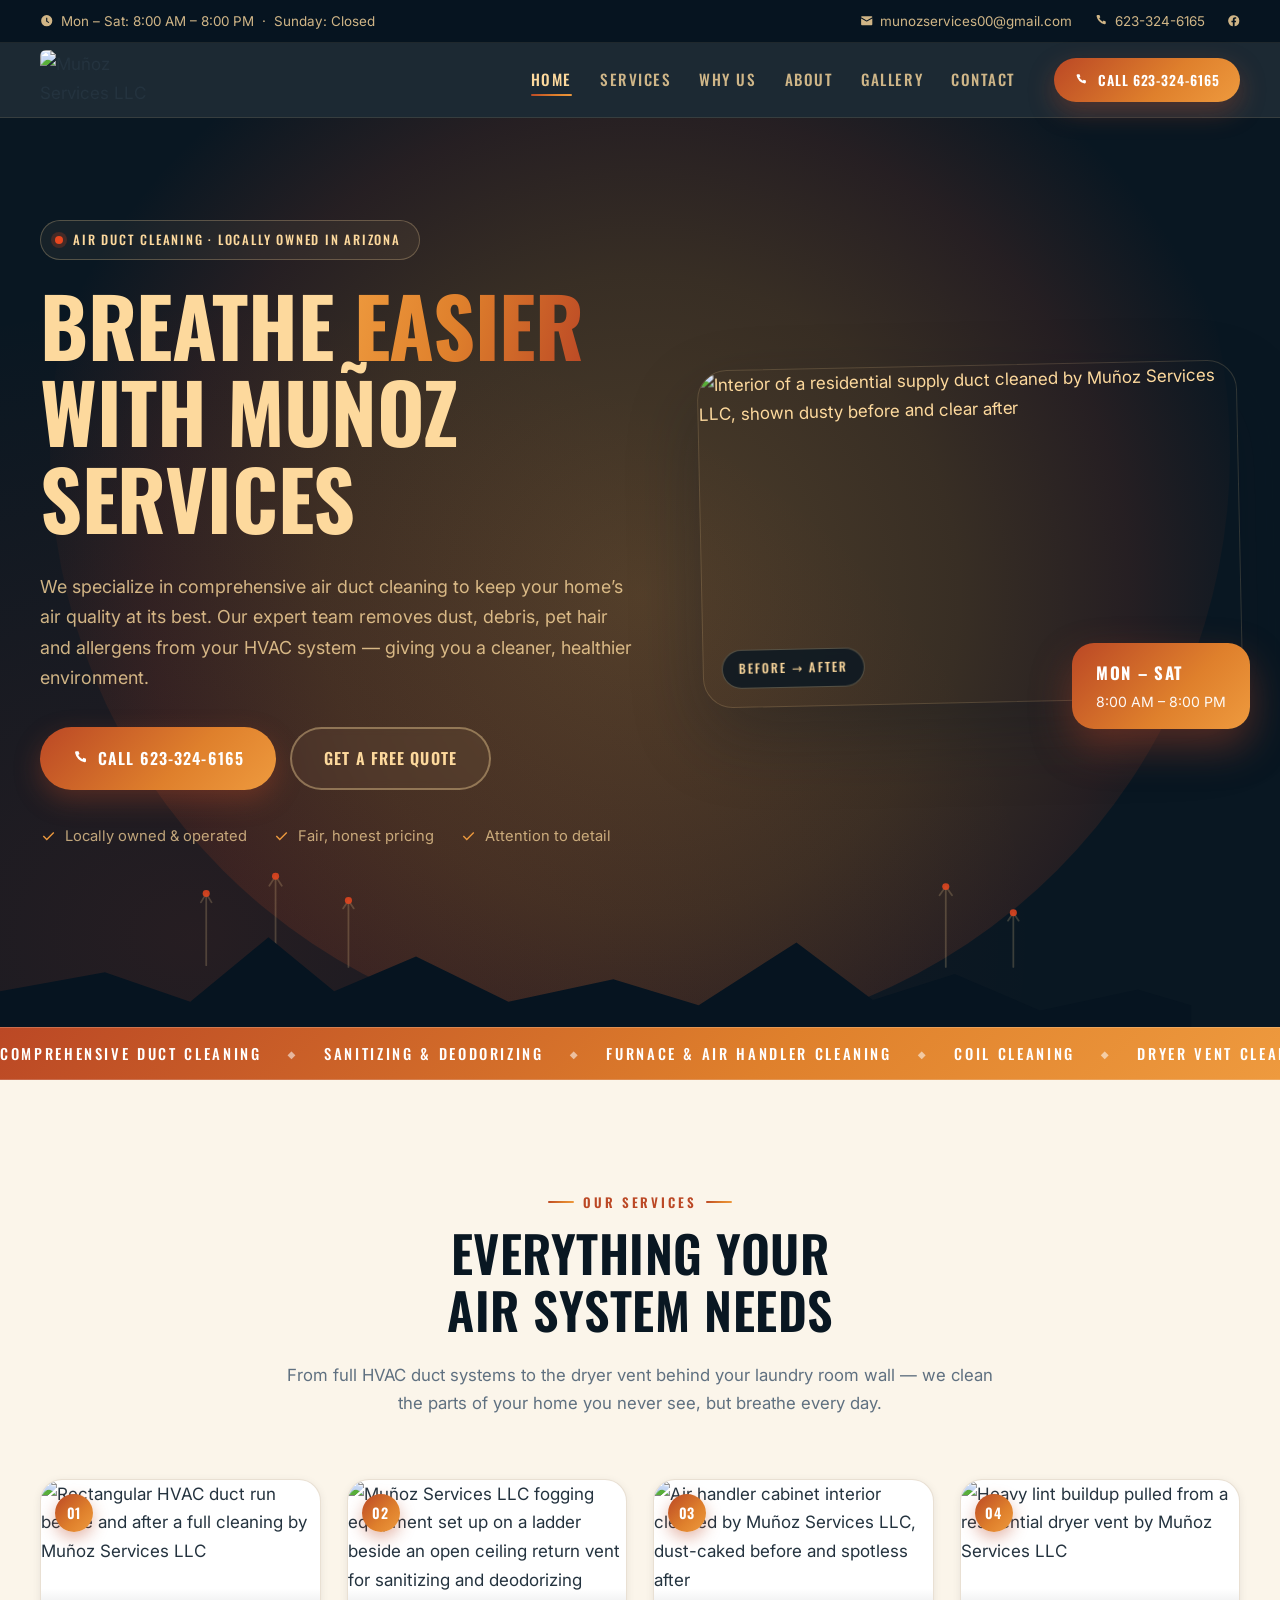
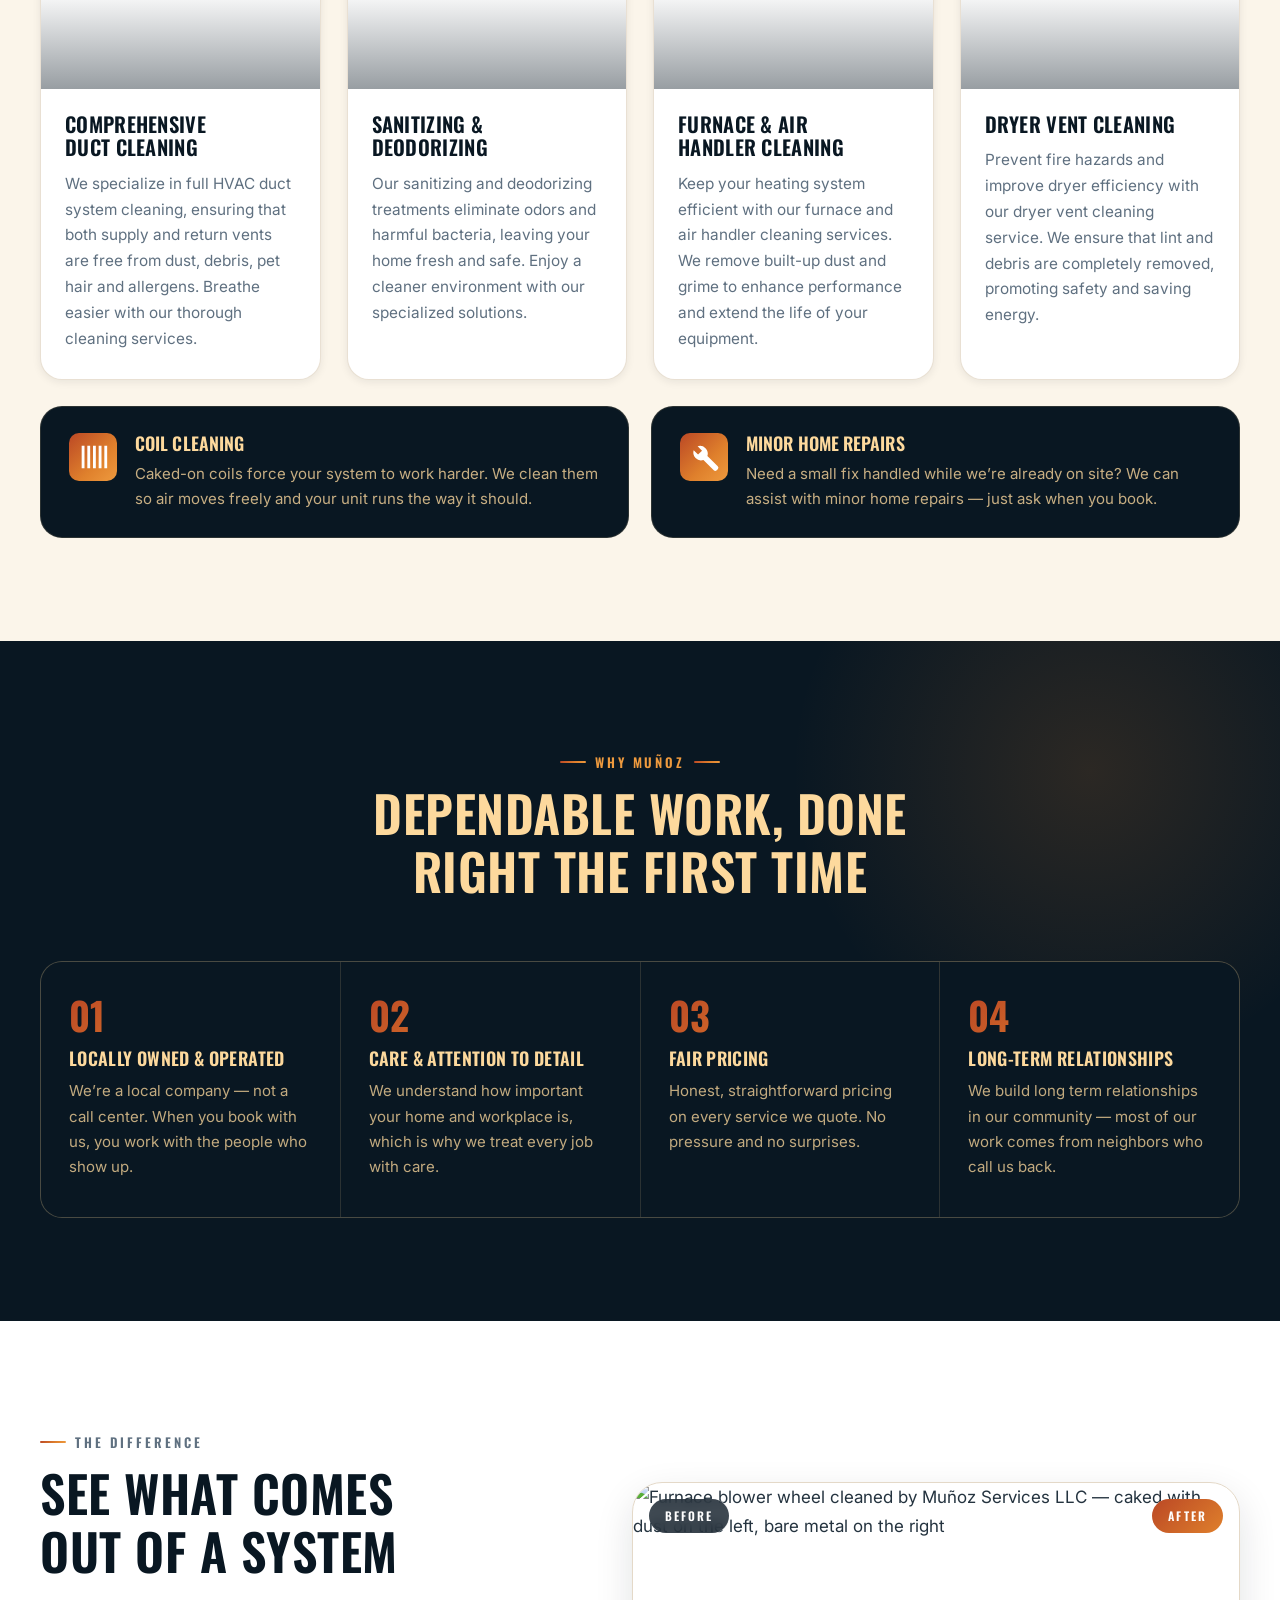
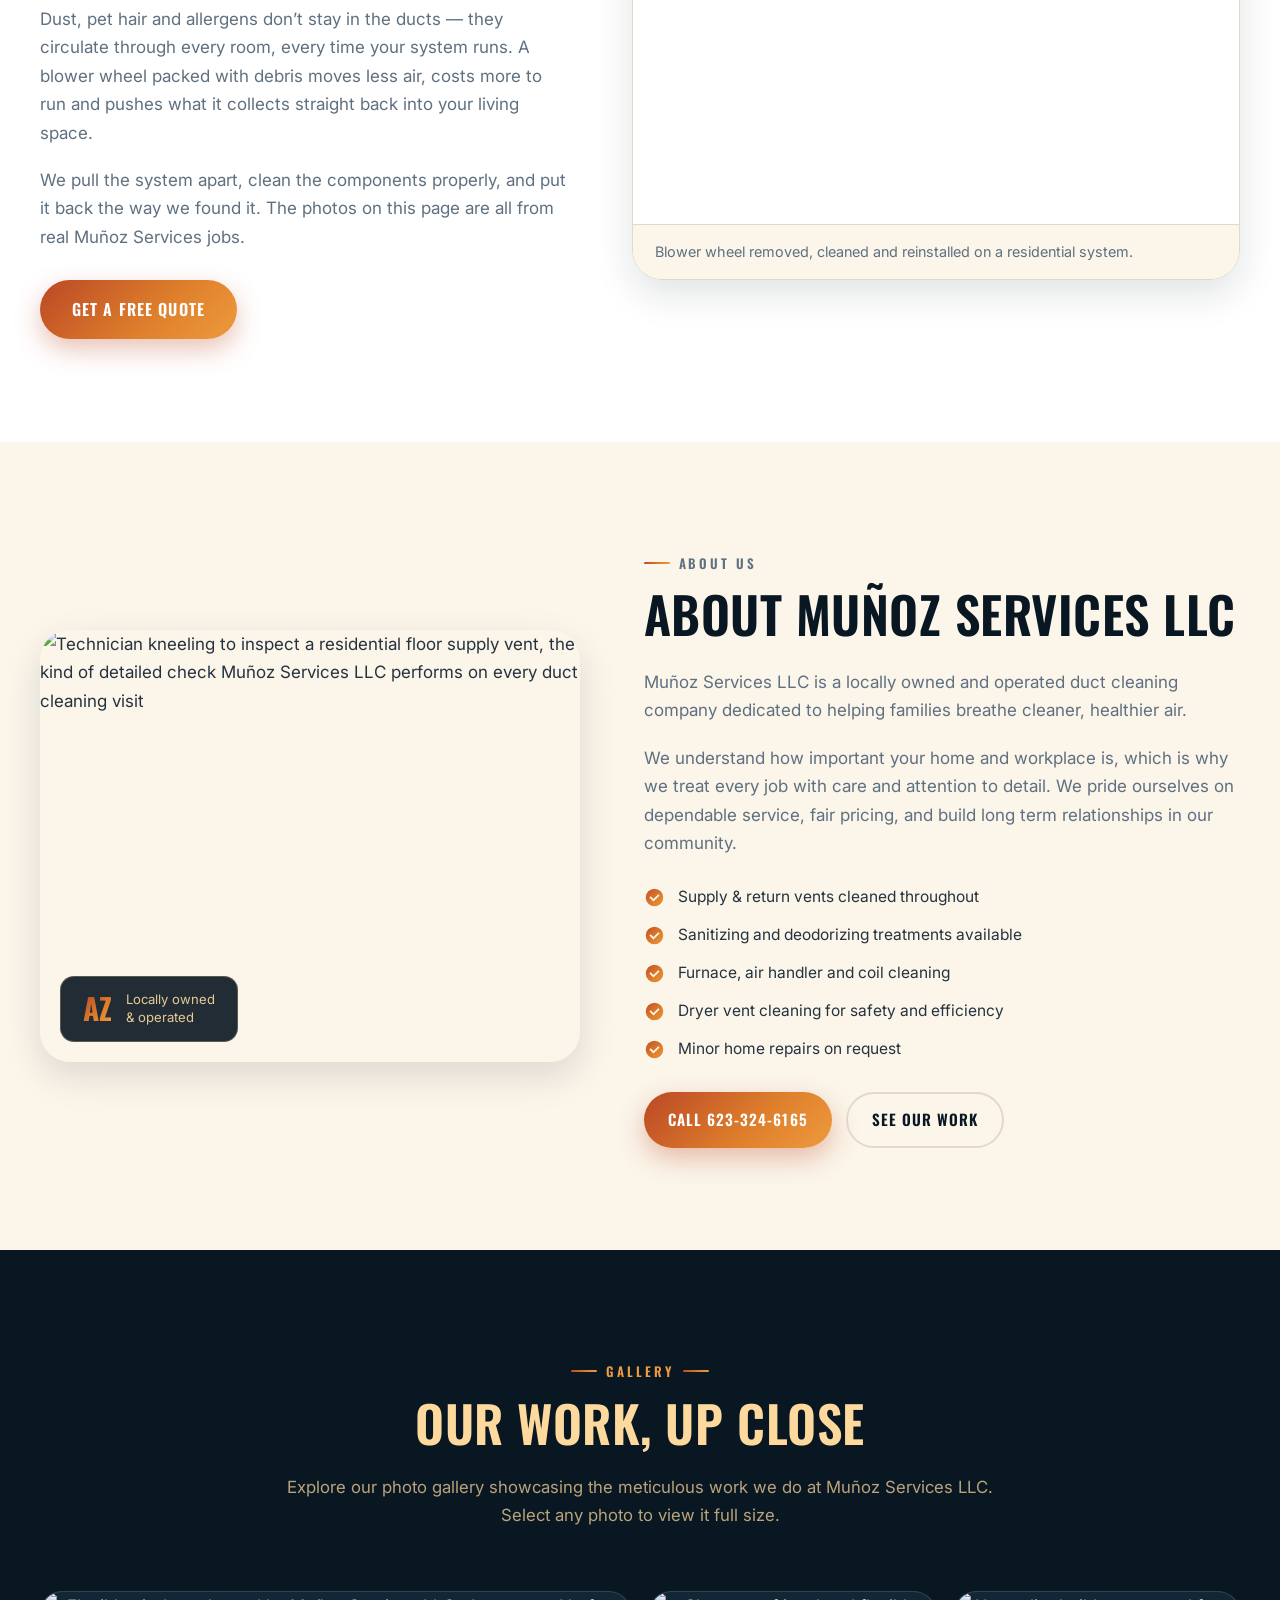
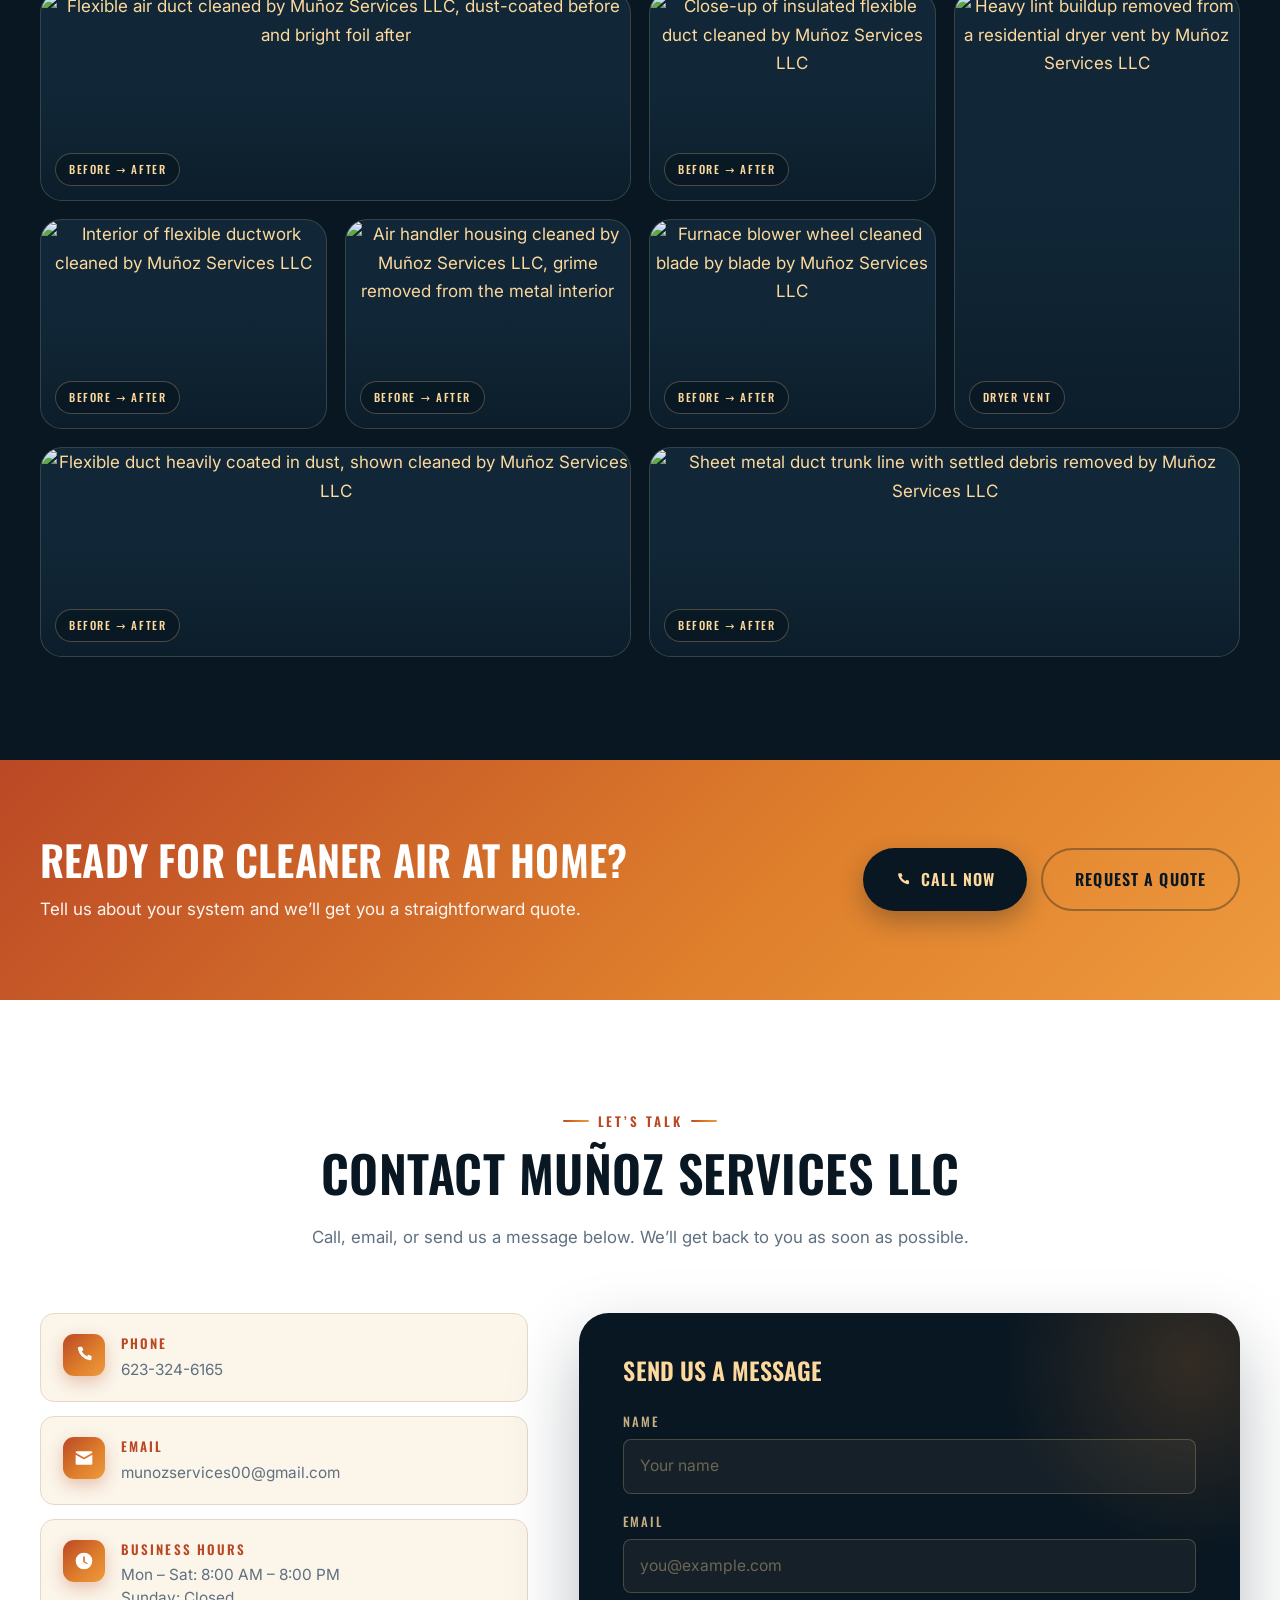
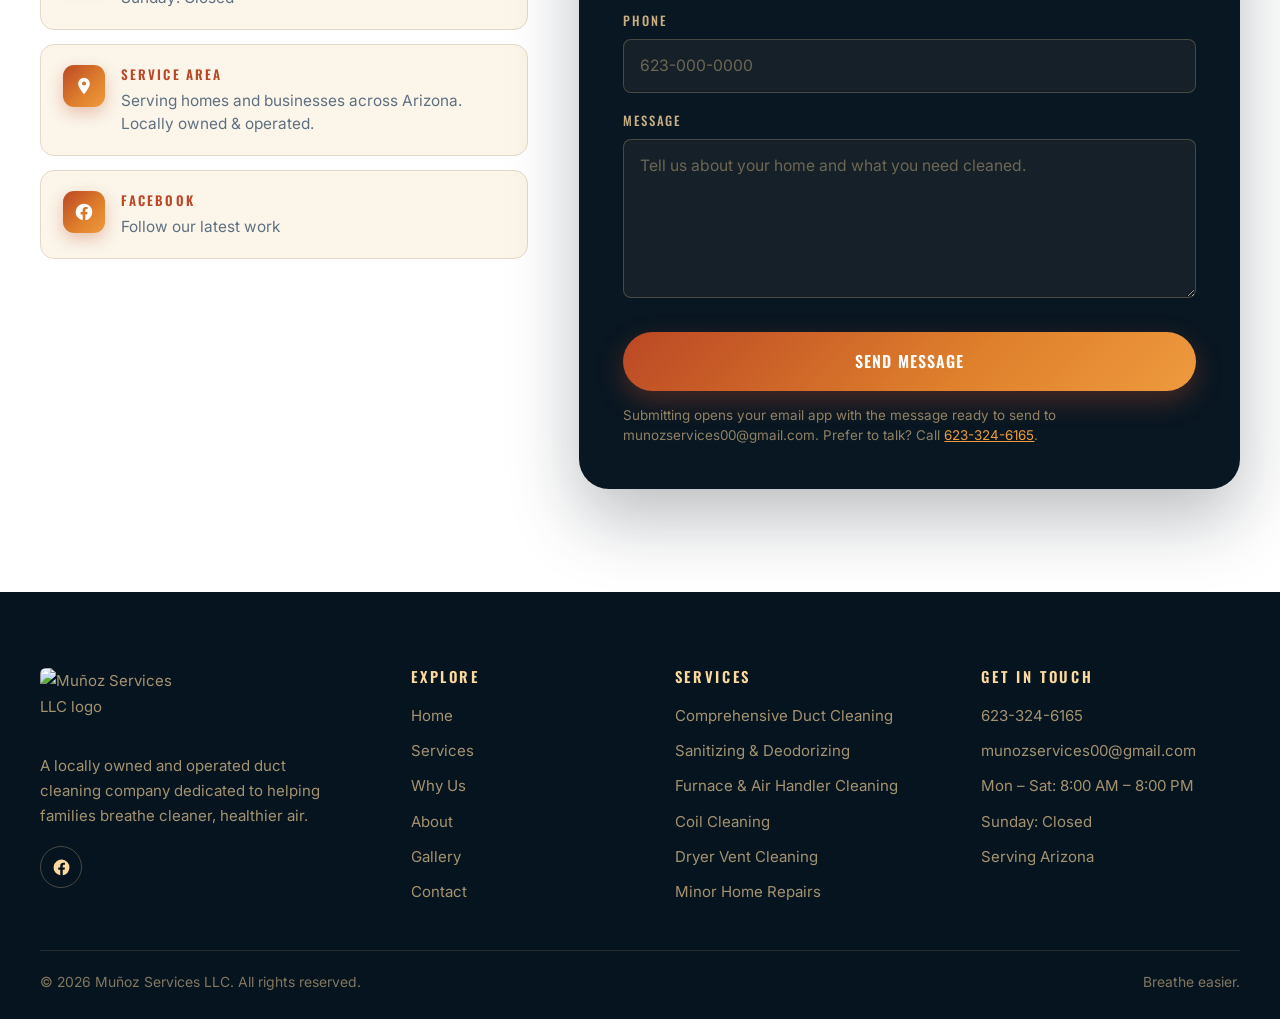
==== index.html @ 580d39e3 "feat: add LeadrVision voice widget" ====
<!DOCTYPE html>
<html lang="en">
<head>
<meta charset="utf-8">
<meta name="viewport" content="width=device-width, initial-scale=1">
<title>Muñoz Services LLC | Air Duct &amp; Dryer Vent Cleaning in Arizona</title>

<meta name="description" content="Muñoz Services LLC is a locally owned air duct cleaning company in Arizona. We remove dust, debris, pet hair and allergens from your HVAC system, plus sanitizing, furnace and air handler cleaning, coil cleaning and dryer vent cleaning. Call 623-324-6165.">
<meta name="keywords" content="air duct cleaning Arizona, dryer vent cleaning, HVAC duct cleaning, furnace cleaning, air handler cleaning, coil cleaning, sanitizing, deodorizing, Muñoz Services LLC">
<meta name="author" content="Muñoz Services LLC">
<meta name="theme-color" content="#091722">
<link rel="canonical" href="https://www.munozservicesaz.com/">

<meta property="og:type" content="website">
<meta property="og:site_name" content="Muñoz Services LLC">
<meta property="og:title" content="Muñoz Services LLC | Air Duct &amp; Dryer Vent Cleaning in Arizona">
<meta property="og:description" content="Breathe easier. Locally owned air duct cleaning, sanitizing, furnace &amp; air handler cleaning, coil cleaning and dryer vent cleaning across Arizona.">
<meta property="og:url" content="https://www.munozservicesaz.com/">
<meta property="og:image" content="https://lirp.cdn-website.com/c324059b/dms3rep/multi/opt/HrLexKaYRkiE2zx6YOT8_1000000036-1920w.png">
<meta name="twitter:card" content="summary_large_image">
<meta name="twitter:title" content="Muñoz Services LLC | Air Duct &amp; Dryer Vent Cleaning in Arizona">
<meta name="twitter:description" content="Breathe easier. Locally owned air duct cleaning across Arizona. Call 623-324-6165.">
<meta name="twitter:image" content="https://lirp.cdn-website.com/c324059b/dms3rep/multi/opt/HrLexKaYRkiE2zx6YOT8_1000000036-1920w.png">

<link rel="icon" href="favicon.svg" type="image/svg+xml">
<link rel="apple-touch-icon" href="favicon.svg">
<link rel="mask-icon" href="favicon.svg" color="#DF802C">

<link rel="preconnect" href="https://fonts.googleapis.com">
<link rel="preconnect" href="https://fonts.gstatic.com" crossorigin>
<link rel="preconnect" href="https://irp.cdn-website.com" crossorigin>
<link href="https://fonts.googleapis.com/css2?family=Oswald:wght@400;500;600;700&family=Inter:wght@400;500;600;700&display=swap" rel="stylesheet">
<link rel="stylesheet" href="styles.css">

<script type="application/ld+json">
{
  "@context": "https://schema.org",
  "@type": "HVACBusiness",
  "name": "Muñoz Services LLC",
  "description": "Locally owned and operated air duct cleaning company serving Arizona. Comprehensive HVAC duct cleaning, sanitizing and deodorizing, furnace and air handler cleaning, coil cleaning, dryer vent cleaning and minor home repairs.",
  "url": "https://www.munozservicesaz.com/",
  "telephone": "+1-623-324-6165",
  "email": "munozservices00@gmail.com",
  "logo": "https://lirp.cdn-website.com/c324059b/dms3rep/multi/opt/HrLexKaYRkiE2zx6YOT8_1000000036-1920w.png",
  "image": "https://irp.cdn-website.com/c324059b/dms3rep/multi/opt/1000000073-1920w.jpg",
  "areaServed": { "@type": "State", "name": "Arizona" },
  "address": { "@type": "PostalAddress", "addressRegion": "AZ", "addressCountry": "US" },
  "sameAs": ["https://www.facebook.com/profile.php?id=61588370222479"],
  "openingHoursSpecification": [
    {
      "@type": "OpeningHoursSpecification",
      "dayOfWeek": ["Monday","Tuesday","Wednesday","Thursday","Friday","Saturday"],
      "opens": "08:00",
      "closes": "20:00"
    }
  ],
  "hasOfferCatalog": {
    "@type": "OfferCatalog",
    "name": "Duct Cleaning Services",
    "itemListElement": [
      { "@type": "Offer", "itemOffered": { "@type": "Service", "name": "Comprehensive Duct Cleaning" } },
      { "@type": "Offer", "itemOffered": { "@type": "Service", "name": "Sanitizing & Deodorizing" } },
      { "@type": "Offer", "itemOffered": { "@type": "Service", "name": "Furnace and Air Handler Cleaning" } },
      { "@type": "Offer", "itemOffered": { "@type": "Service", "name": "Dryer Vent Cleaning" } },
      { "@type": "Offer", "itemOffered": { "@type": "Service", "name": "Coil Cleaning" } },
      { "@type": "Offer", "itemOffered": { "@type": "Service", "name": "Minor Home Repairs" } }
    ]
  }
}
</script>
</head>

<body>
<a class="skip-link" href="#main">Skip to main content</a>

<!-- ============ UTILITY BAR ============ -->
<div class="topbar">
  <div class="wrap topbar__inner">
    <p class="topbar__note">
      <svg class="ico" viewBox="0 0 24 24" aria-hidden="true"><path d="M12 2a10 10 0 1 0 0 20 10 10 0 0 0 0-20Zm1 10.6 3.5 2.1-.8 1.3L11 13.2V6.5h2Z"/></svg>
      Mon – Sat: 8:00 AM – 8:00 PM &nbsp;·&nbsp; Sunday: Closed
    </p>
    <div class="topbar__links">
      <a href="mailto:munozservices00@gmail.com">
        <svg class="ico" viewBox="0 0 24 24" aria-hidden="true"><path d="M2 5.5A1.5 1.5 0 0 1 3.5 4h17A1.5 1.5 0 0 1 22 5.5v.3l-10 5.6L2 5.8Zm0 2.6V18.5A1.5 1.5 0 0 0 3.5 20h17a1.5 1.5 0 0 0 1.5-1.5V8.1l-9.5 5.3a1 1 0 0 1-1 0Z"/></svg>
        munozservices00@gmail.com
      </a>
      <a href="tel:+16233246165">
        <svg class="ico" viewBox="0 0 24 24" aria-hidden="true"><path d="M6.6 2h3.1l1.6 4-2 1.4a13.6 13.6 0 0 0 6.3 6.3l1.4-2 4 1.6v3.1a2 2 0 0 1-2.2 2A18.6 18.6 0 0 1 4.6 4.2 2 2 0 0 1 6.6 2Z"/></svg>
        623-324-6165
      </a>
      <a href="https://www.facebook.com/profile.php?id=61588370222479" target="_blank" rel="noopener noreferrer" aria-label="Muñoz Services LLC on Facebook">
        <svg class="ico" viewBox="0 0 24 24" aria-hidden="true"><path d="M22 12a10 10 0 1 0-11.6 9.9v-7h-2.5V12h2.5V9.8c0-2.5 1.5-3.9 3.8-3.9 1.1 0 2.2.2 2.2.2v2.4h-1.2c-1.2 0-1.6.8-1.6 1.6V12h2.7l-.4 2.9h-2.3v7A10 10 0 0 0 22 12Z"/></svg>
      </a>
    </div>
  </div>
</div>

<!-- ============ HEADER ============ -->
<header class="site-header" id="home">
  <div class="wrap site-header__inner">
    <a class="brand" href="#home" aria-label="Muñoz Services LLC — home">
      <img class="brand__logo"
           src="https://lirp.cdn-website.com/c324059b/dms3rep/multi/opt/HrLexKaYRkiE2zx6YOT8_1000000036-1920w.png"
           alt="Muñoz Services LLC logo — desert mountain and radio towers at sunset"
           width="1842" height="707" fetchpriority="high" decoding="async">
    </a>

    <nav class="nav" id="nav" aria-label="Main navigation">
      <ul class="nav__list">
        <li><a class="nav__link is-active" href="#home">Home</a></li>
        <li><a class="nav__link" href="#services">Services</a></li>
        <li><a class="nav__link" href="#why">Why Us</a></li>
        <li><a class="nav__link" href="#about">About</a></li>
        <li><a class="nav__link" href="#gallery">Gallery</a></li>
        <li><a class="nav__link" href="#contact">Contact</a></li>
      </ul>
      <a class="btn btn--solid nav__cta" href="tel:+16233246165">
        <svg class="ico" viewBox="0 0 24 24" aria-hidden="true"><path d="M6.6 2h3.1l1.6 4-2 1.4a13.6 13.6 0 0 0 6.3 6.3l1.4-2 4 1.6v3.1a2 2 0 0 1-2.2 2A18.6 18.6 0 0 1 4.6 4.2 2 2 0 0 1 6.6 2Z"/></svg>
        Call 623-324-6165
      </a>
    </nav>

    <button class="burger" id="burger" type="button" aria-expanded="false" aria-controls="nav" aria-label="Open menu">
      <span></span><span></span><span></span>
    </button>
  </div>
</header>

<main id="main">

  <!-- ============ HERO ============ -->
  <section class="hero" aria-labelledby="hero-title">
    <div class="hero__sun" aria-hidden="true"></div>
    <svg class="hero__ridge" viewBox="0 0 1440 220" preserveAspectRatio="none" aria-hidden="true" focusable="false">
      <g class="ridge-towers">
        <path d="M232 148V66M232 66l-6 10M232 66l6 10M310 150V46M310 46l-7 11M310 46l7 11M392 150V74M392 74l-6 9M392 74l6 9M1064 150V58M1064 58l-7 10M1064 58l7 10M1140 150V88M1140 88l-6 9M1140 88l6 9"/>
      </g>
      <circle class="ridge-light" cx="232" cy="66" r="4"/>
      <circle class="ridge-light" cx="310" cy="46" r="4"/>
      <circle class="ridge-light" cx="392" cy="74" r="4"/>
      <circle class="ridge-light" cx="1064" cy="58" r="4"/>
      <circle class="ridge-light" cx="1140" cy="88" r="4"/>
      <path class="ridge-mass" d="M0 220V178l118-22 96 34 88-74 74 62 92-40 104 52 118-26 96 30 110-72 86 66 92-30 96 42 110-24 60 18v26Z"/>
    </svg>

    <div class="wrap hero__inner">
      <div class="hero__copy">
        <p class="eyebrow reveal">
          <span class="eyebrow__dot" aria-hidden="true"></span>
          Air Duct Cleaning · Locally Owned in Arizona
        </p>

        <h1 class="hero__title reveal" id="hero-title">
          Breathe <em>Easier</em><br>
          with Muñoz Services
        </h1>

        <p class="hero__lede reveal">
          We specialize in comprehensive air duct cleaning to keep your home’s air quality at its
          best. Our expert team removes dust, debris, pet hair and allergens from your HVAC system —
          giving you a cleaner, healthier environment.
        </p>

        <div class="hero__actions reveal">
          <a class="btn btn--solid btn--lg" href="tel:+16233246165">
            <svg class="ico" viewBox="0 0 24 24" aria-hidden="true"><path d="M6.6 2h3.1l1.6 4-2 1.4a13.6 13.6 0 0 0 6.3 6.3l1.4-2 4 1.6v3.1a2 2 0 0 1-2.2 2A18.6 18.6 0 0 1 4.6 4.2 2 2 0 0 1 6.6 2Z"/></svg>
            Call 623-324-6165
          </a>
          <a class="btn btn--ghost btn--lg" href="#contact">Get a Free Quote</a>
        </div>

        <ul class="hero__trust reveal">
          <li><svg class="ico" viewBox="0 0 24 24" aria-hidden="true"><path d="M9.6 16.2 5.4 12l-1.4 1.4 5.6 5.6L20.2 8.4 18.8 7Z"/></svg>Locally owned &amp; operated</li>
          <li><svg class="ico" viewBox="0 0 24 24" aria-hidden="true"><path d="M9.6 16.2 5.4 12l-1.4 1.4 5.6 5.6L20.2 8.4 18.8 7Z"/></svg>Fair, honest pricing</li>
          <li><svg class="ico" viewBox="0 0 24 24" aria-hidden="true"><path d="M9.6 16.2 5.4 12l-1.4 1.4 5.6 5.6L20.2 8.4 18.8 7Z"/></svg>Attention to detail</li>
        </ul>
      </div>

      <div class="hero__media reveal">
        <figure class="shot">
          <img src="https://irp.cdn-website.com/c324059b/dms3rep/multi/opt/1000000085-1920w.jpg"
               alt="Interior of a residential supply duct cleaned by Muñoz Services LLC, shown dusty before and clear after"
               width="1920" height="1080" fetchpriority="high" decoding="async">
          <figcaption class="shot__tag">Before <span aria-hidden="true">→</span> After</figcaption>
        </figure>
        <div class="hero__chip">
          <strong>Mon – Sat</strong>
          <span>8:00 AM – 8:00 PM</span>
        </div>
      </div>
    </div>
  </section>

  <!-- ============ TICKER ============ -->
  <div class="ticker" aria-hidden="true">
    <div class="ticker__track" id="ticker">
      <span>Comprehensive Duct Cleaning</span><span class="ticker__sep">◆</span>
      <span>Sanitizing &amp; Deodorizing</span><span class="ticker__sep">◆</span>
      <span>Furnace &amp; Air Handler Cleaning</span><span class="ticker__sep">◆</span>
      <span>Coil Cleaning</span><span class="ticker__sep">◆</span>
      <span>Dryer Vent Cleaning</span><span class="ticker__sep">◆</span>
      <span>Minor Home Repairs</span><span class="ticker__sep">◆</span>
    </div>
  </div>

  <!-- ============ SERVICES ============ -->
  <section class="section services" id="services" aria-labelledby="services-title">
    <div class="wrap">
      <header class="section__head reveal">
        <p class="kicker">Our Services</p>
        <h2 class="section__title" id="services-title">Everything your air system needs</h2>
        <p class="section__lede">
          From full HVAC duct systems to the dryer vent behind your laundry room wall — we clean
          the parts of your home you never see, but breathe every day.
        </p>
      </header>

      <div class="cards">
        <article class="card reveal">
          <div class="card__media">
            <img src="https://irp.cdn-website.com/c324059b/dms3rep/multi/opt/1000000079-1920w.jpg"
                 alt="Rectangular HVAC duct run before and after a full cleaning by Muñoz Services LLC"
                 loading="lazy" decoding="async" width="1920" height="1080">
            <span class="card__badge">01</span>
          </div>
          <div class="card__body">
            <h3>Comprehensive Duct Cleaning</h3>
            <p>
              We specialize in full HVAC duct system cleaning, ensuring that both supply and return
              vents are free from dust, debris, pet hair and allergens. Breathe easier with our
              thorough cleaning services.
            </p>
          </div>
        </article>

        <article class="card reveal">
          <div class="card__media">
            <img src="https://irp.cdn-website.com/c324059b/dms3rep/multi/opt/1000000086-1920w.jpg"
                 alt="Muñoz Services LLC fogging equipment set up on a ladder beside an open ceiling return vent for sanitizing and deodorizing"
                 loading="lazy" decoding="async" width="1920" height="1960">
            <span class="card__badge">02</span>
          </div>
          <div class="card__body">
            <h3>Sanitizing &amp; Deodorizing</h3>
            <p>
              Our sanitizing and deodorizing treatments eliminate odors and harmful bacteria,
              leaving your home fresh and safe. Enjoy a cleaner environment with our specialized
              solutions.
            </p>
          </div>
        </article>

        <article class="card reveal">
          <div class="card__media">
            <img src="https://irp.cdn-website.com/c324059b/dms3rep/multi/opt/1000000040-1920w.png"
                 alt="Air handler cabinet interior cleaned by Muñoz Services LLC, dust-caked before and spotless after"
                 loading="lazy" decoding="async" width="1512" height="1512">
            <span class="card__badge">03</span>
          </div>
          <div class="card__body">
            <h3>Furnace &amp; Air Handler Cleaning</h3>
            <p>
              Keep your heating system efficient with our furnace and air handler cleaning services.
              We remove built-up dust and grime to enhance performance and extend the life of your
              equipment.
            </p>
          </div>
        </article>

        <article class="card reveal">
          <div class="card__media">
            <img src="https://irp.cdn-website.com/c324059b/dms3rep/multi/opt/1000000039-1920w.jpg"
                 alt="Heavy lint buildup pulled from a residential dryer vent by Muñoz Services LLC"
                 loading="lazy" decoding="async" width="1200" height="1600">
            <span class="card__badge">04</span>
          </div>
          <div class="card__body">
            <h3>Dryer Vent Cleaning</h3>
            <p>
              Prevent fire hazards and improve dryer efficiency with our dryer vent cleaning service.
              We ensure that lint and debris are completely removed, promoting safety and saving
              energy.
            </p>
          </div>
        </article>
      </div>

      <div class="extras">
        <article class="extra reveal">
          <svg class="extra__ico" viewBox="0 0 24 24" aria-hidden="true"><path d="M4 4h2v16H4zm4 0h2v16H8zm4 0h2v16h-2zm4 0h2v16h-2zm4 0h2v16h-2z"/></svg>
          <div>
            <h3>Coil Cleaning</h3>
            <p>Caked-on coils force your system to work harder. We clean them so air moves freely and your unit runs the way it should.</p>
          </div>
        </article>
        <article class="extra reveal">
          <svg class="extra__ico" viewBox="0 0 24 24" aria-hidden="true"><path d="m21.7 18.6-7.3-7.3a5.5 5.5 0 0 0-6.9-6.9l3.1 3.1-2.8 2.8-3.1-3.1a5.5 5.5 0 0 0 6.9 6.9l7.3 7.3a1.5 1.5 0 0 0 2.1 0l.7-.7a1.5 1.5 0 0 0 0-2.1Z"/></svg>
          <div>
            <h3>Minor Home Repairs</h3>
            <p>Need a small fix handled while we’re already on site? We can assist with minor home repairs — just ask when you book.</p>
          </div>
        </article>
      </div>
    </div>
  </section>

  <!-- ============ WHY US ============ -->
  <section class="section why" id="why" aria-labelledby="why-title">
    <div class="wrap">
      <header class="section__head section__head--light reveal">
        <p class="kicker kicker--light">Why Muñoz</p>
        <h2 class="section__title" id="why-title">Dependable work, done right the first time</h2>
      </header>

      <div class="why__grid">
        <article class="why__item reveal">
          <span class="why__num">01</span>
          <h3>Locally Owned &amp; Operated</h3>
          <p>We’re a local company — not a call center. When you book with us, you work with the people who show up.</p>
        </article>
        <article class="why__item reveal">
          <span class="why__num">02</span>
          <h3>Care &amp; Attention to Detail</h3>
          <p>We understand how important your home and workplace is, which is why we treat every job with care.</p>
        </article>
        <article class="why__item reveal">
          <span class="why__num">03</span>
          <h3>Fair Pricing</h3>
          <p>Honest, straightforward pricing on every service we quote. No pressure and no surprises.</p>
        </article>
        <article class="why__item reveal">
          <span class="why__num">04</span>
          <h3>Long-Term Relationships</h3>
          <p>We build long term relationships in our community — most of our work comes from neighbors who call us back.</p>
        </article>
      </div>
    </div>
  </section>

  <!-- ============ RESULTS / BEFORE-AFTER ============ -->
  <section class="section showcase" id="results" aria-labelledby="results-title">
    <div class="wrap showcase__inner">
      <div class="showcase__copy reveal">
        <p class="kicker">The Difference</p>
        <h2 class="section__title" id="results-title">See what comes out of a system</h2>
        <p>
          Dust, pet hair and allergens don’t stay in the ducts — they circulate through every room,
          every time your system runs. A blower wheel packed with debris moves less air, costs more
          to run and pushes what it collects straight back into your living space.
        </p>
        <p>
          We pull the system apart, clean the components properly, and put it back the way we found
          it. The photos on this page are all from real Muñoz Services jobs.
        </p>
        <a class="btn btn--solid btn--lg" href="#contact">Get a Free Quote</a>
      </div>

      <figure class="showcase__media reveal">
        <img src="https://irp.cdn-website.com/c324059b/dms3rep/multi/opt/1000000073-1920w.jpg"
             alt="Furnace blower wheel cleaned by Muñoz Services LLC — caked with dust on the left, bare metal on the right"
             loading="lazy" decoding="async" width="1920" height="1080">
        <span class="ba ba--before">Before</span>
        <span class="ba ba--after">After</span>
        <figcaption>Blower wheel removed, cleaned and reinstalled on a residential system.</figcaption>
      </figure>
    </div>
  </section>

  <!-- ============ ABOUT ============ -->
  <section class="section about" id="about" aria-labelledby="about-title">
    <div class="wrap about__inner">
      <figure class="about__media reveal">
        <img src="https://images.pexels.com/photos/8293646/pexels-photo-8293646.jpeg?auto=compress&amp;cs=tinysrgb&amp;dpr=2&amp;h=650&amp;w=940"
             alt="Technician kneeling to inspect a residential floor supply vent, the kind of detailed check Muñoz Services LLC performs on every duct cleaning visit"
             loading="lazy" decoding="async" width="940" height="627">
        <div class="about__badge">
          <strong>AZ</strong>
          <span>Locally owned<br>&amp; operated</span>
        </div>
      </figure>

      <div class="about__copy reveal">
        <p class="kicker">About Us</p>
        <h2 class="section__title" id="about-title">About Muñoz Services LLC</h2>
        <p>
          Muñoz Services LLC is a locally owned and operated duct cleaning company dedicated to
          helping families breathe cleaner, healthier air.
        </p>
        <p>
          We understand how important your home and workplace is, which is why we treat every job
          with care and attention to detail. We pride ourselves on dependable service, fair pricing,
          and build long term relationships in our community.
        </p>

        <ul class="ticks">
          <li>Supply &amp; return vents cleaned throughout</li>
          <li>Sanitizing and deodorizing treatments available</li>
          <li>Furnace, air handler and coil cleaning</li>
          <li>Dryer vent cleaning for safety and efficiency</li>
          <li>Minor home repairs on request</li>
        </ul>

        <div class="about__actions">
          <a class="btn btn--solid" href="tel:+16233246165">Call 623-324-6165</a>
          <a class="btn btn--line" href="#gallery">See Our Work</a>
        </div>
      </div>
    </div>
  </section>

  <!-- ============ GALLERY ============ -->
  <section class="section gallery" id="gallery" aria-labelledby="gallery-title">
    <div class="wrap">
      <header class="section__head section__head--light reveal">
        <p class="kicker kicker--light">Gallery</p>
        <h2 class="section__title" id="gallery-title">Our work, up close</h2>
        <p class="section__lede">
          Explore our photo gallery showcasing the meticulous work we do at Muñoz Services LLC.
          Select any photo to view it full size.
        </p>
      </header>

      <ul class="grid" id="grid">
        <li class="grid__item grid__item--wide reveal">
          <button class="tile" type="button"
                  data-src="https://irp.cdn-website.com/c324059b/dms3rep/multi/opt/1000000076-1920w.jpg"
                  data-caption="Flexible duct run cleaned on a residential HVAC system — before and after.">
            <img src="https://irp.cdn-website.com/c324059b/dms3rep/multi/opt/1000000076-1920w.jpg"
                 alt="Flexible air duct cleaned by Muñoz Services LLC, dust-coated before and bright foil after"
                 loading="lazy" decoding="async">
            <span class="tile__tag">Before → After</span>
          </button>
        </li>
        <li class="grid__item reveal">
          <button class="tile" type="button"
                  data-src="https://irp.cdn-website.com/c324059b/dms3rep/multi/opt/1000000081-1920w.jpg"
                  data-caption="Close-up of insulated flex duct cleared of accumulated dust and debris.">
            <img src="https://irp.cdn-website.com/c324059b/dms3rep/multi/opt/1000000081-1920w.jpg"
                 alt="Close-up of insulated flexible duct cleaned by Muñoz Services LLC"
                 loading="lazy" decoding="async">
            <span class="tile__tag">Before → After</span>
          </button>
        </li>
        <li class="grid__item grid__item--tall reveal">
          <button class="tile" type="button"
                  data-src="https://irp.cdn-website.com/c324059b/dms3rep/multi/opt/1000000039-1920w.jpg"
                  data-caption="Lint and debris pulled from a residential dryer vent — a common fire hazard.">
            <img src="https://irp.cdn-website.com/c324059b/dms3rep/multi/opt/1000000039-1920w.jpg"
                 alt="Heavy lint buildup removed from a residential dryer vent by Muñoz Services LLC"
                 loading="lazy" decoding="async">
            <span class="tile__tag">Dryer Vent</span>
          </button>
        </li>
        <li class="grid__item reveal">
          <button class="tile" type="button"
                  data-src="https://irp.cdn-website.com/c324059b/dms3rep/multi/opt/1000000078-1920w.jpg"
                  data-caption="Flex duct interior restored to a clean, free-flowing surface.">
            <img src="https://irp.cdn-website.com/c324059b/dms3rep/multi/opt/1000000078-1920w.jpg"
                 alt="Interior of flexible ductwork cleaned by Muñoz Services LLC"
                 loading="lazy" decoding="async">
            <span class="tile__tag">Before → After</span>
          </button>
        </li>
        <li class="grid__item reveal">
          <button class="tile" type="button"
                  data-src="https://irp.cdn-website.com/c324059b/dms3rep/multi/opt/1000000083-1920w.jpg"
                  data-caption="Air handler housing scrubbed clean inside and out.">
            <img src="https://irp.cdn-website.com/c324059b/dms3rep/multi/opt/1000000083-1920w.jpg"
                 alt="Air handler housing cleaned by Muñoz Services LLC, grime removed from the metal interior"
                 loading="lazy" decoding="async">
            <span class="tile__tag">Before → After</span>
          </button>
        </li>
        <li class="grid__item grid__item--wide reveal">
          <button class="tile" type="button"
                  data-src="https://irp.cdn-website.com/c324059b/dms3rep/multi/opt/1000000077-1920w.jpg"
                  data-caption="Heavy dust layer removed from the interior wall of a flexible duct.">
            <img src="https://irp.cdn-website.com/c324059b/dms3rep/multi/opt/1000000077-1920w.jpg"
                 alt="Flexible duct heavily coated in dust, shown cleaned by Muñoz Services LLC"
                 loading="lazy" decoding="async">
            <span class="tile__tag">Before → After</span>
          </button>
        </li>
        <li class="grid__item reveal">
          <button class="tile" type="button"
                  data-src="https://irp.cdn-website.com/c324059b/dms3rep/multi/opt/1000000073-1920w.jpg"
                  data-caption="Blower wheel pulled from a residential furnace, cleaned blade by blade.">
            <img src="https://irp.cdn-website.com/c324059b/dms3rep/multi/opt/1000000073-1920w.jpg"
                 alt="Furnace blower wheel cleaned blade by blade by Muñoz Services LLC"
                 loading="lazy" decoding="async">
            <span class="tile__tag">Before → After</span>
          </button>
        </li>
        <li class="grid__item grid__item--wide reveal">
          <button class="tile" type="button"
                  data-src="https://irp.cdn-website.com/c324059b/dms3rep/multi/opt/1000000038-1920w.jpg"
                  data-caption="Debris cleared from the floor of a sheet-metal duct trunk line.">
            <img class="tile__img--lower" src="https://irp.cdn-website.com/c324059b/dms3rep/multi/opt/1000000038-1920w.jpg"
                 alt="Sheet metal duct trunk line with settled debris removed by Muñoz Services LLC"
                 loading="lazy" decoding="async">
            <span class="tile__tag">Before → After</span>
          </button>
        </li>
      </ul>
    </div>
  </section>

  <!-- ============ CTA BAND ============ -->
  <section class="cta-band" aria-labelledby="cta-title">
    <div class="wrap cta-band__inner">
      <div>
        <h2 id="cta-title">Ready for cleaner air at home?</h2>
        <p>Tell us about your system and we’ll get you a straightforward quote.</p>
      </div>
      <div class="cta-band__actions">
        <a class="btn btn--dark btn--lg" href="tel:+16233246165">
          <svg class="ico" viewBox="0 0 24 24" aria-hidden="true"><path d="M6.6 2h3.1l1.6 4-2 1.4a13.6 13.6 0 0 0 6.3 6.3l1.4-2 4 1.6v3.1a2 2 0 0 1-2.2 2A18.6 18.6 0 0 1 4.6 4.2 2 2 0 0 1 6.6 2Z"/></svg>
          Call Now
        </a>
        <a class="btn btn--outline-dark btn--lg" href="#contact">Request a Quote</a>
      </div>
    </div>
  </section>

  <!-- ============ CONTACT ============ -->
  <section class="section contact" id="contact" aria-labelledby="contact-title">
    <div class="wrap">
      <header class="section__head reveal">
        <p class="kicker">Let’s Talk</p>
        <h2 class="section__title" id="contact-title">Contact Muñoz Services LLC</h2>
        <p class="section__lede">
          Call, email, or send us a message below. We’ll get back to you as soon as possible.
        </p>
      </header>

      <div class="contact__grid">
        <div class="contact__info reveal">
          <a class="info" href="tel:+16233246165">
            <span class="info__ico"><svg viewBox="0 0 24 24" aria-hidden="true"><path d="M6.6 2h3.1l1.6 4-2 1.4a13.6 13.6 0 0 0 6.3 6.3l1.4-2 4 1.6v3.1a2 2 0 0 1-2.2 2A18.6 18.6 0 0 1 4.6 4.2 2 2 0 0 1 6.6 2Z"/></svg></span>
            <span class="info__body"><strong>Phone</strong>623-324-6165</span>
          </a>

          <a class="info" href="mailto:munozservices00@gmail.com">
            <span class="info__ico"><svg viewBox="0 0 24 24" aria-hidden="true"><path d="M2 5.5A1.5 1.5 0 0 1 3.5 4h17A1.5 1.5 0 0 1 22 5.5v.3l-10 5.6L2 5.8Zm0 2.6V18.5A1.5 1.5 0 0 0 3.5 20h17a1.5 1.5 0 0 0 1.5-1.5V8.1l-9.5 5.3a1 1 0 0 1-1 0Z"/></svg></span>
            <span class="info__body"><strong>Email</strong>munozservices00@gmail.com</span>
          </a>

          <div class="info info--static">
            <span class="info__ico"><svg viewBox="0 0 24 24" aria-hidden="true"><path d="M12 2a10 10 0 1 0 0 20 10 10 0 0 0 0-20Zm1 10.6 3.5 2.1-.8 1.3L11 13.2V6.5h2Z"/></svg></span>
            <span class="info__body">
              <strong>Business Hours</strong>
              Mon – Sat: 8:00 AM – 8:00 PM<br>
              Sunday: Closed
            </span>
          </div>

          <div class="info info--static">
            <span class="info__ico"><svg viewBox="0 0 24 24" aria-hidden="true"><path d="M12 2a7 7 0 0 0-7 7c0 5.2 7 13 7 13s7-7.8 7-13a7 7 0 0 0-7-7Zm0 9.5A2.5 2.5 0 1 1 12 6.5a2.5 2.5 0 0 1 0 5Z"/></svg></span>
            <span class="info__body">
              <strong>Service Area</strong>
              Serving homes and businesses across Arizona.<br>
              Locally owned &amp; operated.
            </span>
          </div>

          <a class="info" href="https://www.facebook.com/profile.php?id=61588370222479" target="_blank" rel="noopener noreferrer">
            <span class="info__ico"><svg viewBox="0 0 24 24" aria-hidden="true"><path d="M22 12a10 10 0 1 0-11.6 9.9v-7h-2.5V12h2.5V9.8c0-2.5 1.5-3.9 3.8-3.9 1.1 0 2.2.2 2.2.2v2.4h-1.2c-1.2 0-1.6.8-1.6 1.6V12h2.7l-.4 2.9h-2.3v7A10 10 0 0 0 22 12Z"/></svg></span>
            <span class="info__body"><strong>Facebook</strong>Follow our latest work</span>
          </a>
        </div>

        <div class="contact__form-wrap reveal">
          <form class="form" id="contact-form" novalidate>
            <h3 class="form__title">Send us a message</h3>

            <div class="field">
              <label for="name">Name</label>
              <input type="text" id="name" name="name" autocomplete="name" required placeholder="Your name">
              <p class="field__error" data-error-for="name"></p>
            </div>

            <div class="field">
              <label for="email">Email</label>
              <input type="email" id="email" name="email" autocomplete="email" required placeholder="you@example.com">
              <p class="field__error" data-error-for="email"></p>
            </div>

            <div class="field">
              <label for="phone">Phone</label>
              <input type="tel" id="phone" name="phone" autocomplete="tel" required placeholder="623-000-0000">
              <p class="field__error" data-error-for="phone"></p>
            </div>

            <div class="field">
              <label for="message">Message</label>
              <textarea id="message" name="message" rows="5" required placeholder="Tell us about your home and what you need cleaned."></textarea>
              <p class="field__error" data-error-for="message"></p>
            </div>

            <button class="btn btn--solid btn--lg btn--block" type="submit">Send Message</button>

            <p class="form__note">
              Submitting opens your email app with the message ready to send to
              munozservices00@gmail.com. Prefer to talk? Call
              <a href="tel:+16233246165">623-324-6165</a>.
            </p>

            <p class="form__status form__status--ok" id="form-ok" role="status" hidden>
              Thank you for contacting us. We will get back to you as soon as possible.
            </p>
            <p class="form__status form__status--err" id="form-err" role="alert" hidden>
              Oops, there was an error sending your message. Please try again later.
            </p>
          </form>
        </div>
      </div>
    </div>
  </section>
</main>

<!-- ============ FOOTER ============ -->
<footer class="site-footer">
  <div class="wrap site-footer__grid">
    <div class="site-footer__brand">
      <img class="brand__logo"
           src="https://lirp.cdn-website.com/c324059b/dms3rep/multi/opt/HrLexKaYRkiE2zx6YOT8_1000000036-1920w.png"
           alt="Muñoz Services LLC logo" loading="lazy" decoding="async" width="1842" height="707">
      <p>
        A locally owned and operated duct cleaning company dedicated to helping families breathe
        cleaner, healthier air.
      </p>
      <a class="social" href="https://www.facebook.com/profile.php?id=61588370222479" target="_blank" rel="noopener noreferrer" aria-label="Muñoz Services LLC on Facebook">
        <svg viewBox="0 0 24 24" aria-hidden="true"><path d="M22 12a10 10 0 1 0-11.6 9.9v-7h-2.5V12h2.5V9.8c0-2.5 1.5-3.9 3.8-3.9 1.1 0 2.2.2 2.2.2v2.4h-1.2c-1.2 0-1.6.8-1.6 1.6V12h2.7l-.4 2.9h-2.3v7A10 10 0 0 0 22 12Z"/></svg>
      </a>
    </div>

    <nav class="site-footer__col" aria-label="Footer navigation">
      <h3>Explore</h3>
      <ul>
        <li><a href="#home">Home</a></li>
        <li><a href="#services">Services</a></li>
        <li><a href="#why">Why Us</a></li>
        <li><a href="#about">About</a></li>
        <li><a href="#gallery">Gallery</a></li>
        <li><a href="#contact">Contact</a></li>
      </ul>
    </nav>

    <div class="site-footer__col">
      <h3>Services</h3>
      <ul>
        <li><a href="#services">Comprehensive Duct Cleaning</a></li>
        <li><a href="#services">Sanitizing &amp; Deodorizing</a></li>
        <li><a href="#services">Furnace &amp; Air Handler Cleaning</a></li>
        <li><a href="#services">Coil Cleaning</a></li>
        <li><a href="#services">Dryer Vent Cleaning</a></li>
        <li><a href="#services">Minor Home Repairs</a></li>
      </ul>
    </div>

    <div class="site-footer__col">
      <h3>Get in Touch</h3>
      <ul>
        <li><a href="tel:+16233246165">623-324-6165</a></li>
        <li><a href="mailto:munozservices00@gmail.com">munozservices00@gmail.com</a></li>
        <li>Mon – Sat: 8:00 AM – 8:00 PM</li>
        <li>Sunday: Closed</li>
        <li>Serving Arizona</li>
      </ul>
    </div>
  </div>

  <div class="wrap site-footer__bar">
    <p>&copy; <span id="year">2026</span> Muñoz Services LLC. All rights reserved.</p>
    <p>Breathe easier.</p>
  </div>
</footer>

<button class="to-top" id="to-top" type="button" aria-label="Back to top">
  <svg viewBox="0 0 24 24" aria-hidden="true"><path d="M12 5.8 5.4 12.4 6.8 13.8 11 9.6V19h2V9.6l4.2 4.2 1.4-1.4z"/></svg>
</button>

<!-- ============ LIGHTBOX ============ -->
<div class="lightbox" id="lightbox" role="dialog" aria-modal="true" aria-label="Gallery image viewer" hidden>
  <button class="lightbox__close" id="lb-close" type="button" aria-label="Close viewer">
    <svg viewBox="0 0 24 24" aria-hidden="true"><path d="M18.3 5.7 12 12l6.3 6.3-1.4 1.4L10.6 13.4 4.3 19.7 2.9 18.3 9.2 12 2.9 5.7l1.4-1.4L10.6 10.6l6.3-6.3z"/></svg>
  </button>
  <button class="lightbox__nav lightbox__nav--prev" id="lb-prev" type="button" aria-label="Previous image">
    <svg viewBox="0 0 24 24" aria-hidden="true"><path d="M15.4 4.6 8 12l7.4 7.4 1.4-1.4L10.8 12l6-6z"/></svg>
  </button>
  <figure class="lightbox__figure">
    <img id="lb-img" src="[data-uri]" alt="">
    <figcaption id="lb-cap"></figcaption>
  </figure>
  <button class="lightbox__nav lightbox__nav--next" id="lb-next" type="button" aria-label="Next image">
    <svg viewBox="0 0 24 24" aria-hidden="true"><path d="M8.6 4.6 16 12l-7.4 7.4-1.4-1.4 6-6-6-6z"/></svg>
  </button>
</div>

<script src="script.js" defer></script>
<script src="https://vision.leadrai.com/widget/loader.js" data-lv-widget data-kind="voice" data-widget="9d2f77b8-4225-4a85-9e9e-353768642ab9" async></script>
</body>
</html>
---- styles.css ----
/* ==========================================================================
   Muñoz Services LLC — Air Duct Cleaning, Arizona
   Palette sampled directly from the company logo:
     panel navy #091722 · sunset arc #BB4825 → #DF802C · wordmark cream #FDD99D
   ========================================================================== */

/* ---------- Tokens ---------- */
:root {
  --ink:        #091722;
  --ink-2:      #061420;
  --ink-3:      #112737;
  --ink-4:      #1A374B;
  --line-dark:  rgba(253, 217, 157, .16);

  --terra:      #BB4825;
  --orange:     #DF802C;
  --orange-hi:  #EE9A3E;
  --ember:      #E8471F;
  --cream:      #FDD99D;

  --sand:       #FBF5EA;
  --sand-2:     #F3E9DA;
  --paper:      #FFFFFF;

  --body:       #24333F;
  --muted:      #5F7080;
  --line:       #E4D9C8;

  --grad: linear-gradient(135deg, var(--terra) 0%, var(--orange) 60%, var(--orange-hi) 100%);

  --wrap: 1200px;
  --r-sm: 8px;
  --r:    14px;
  --r-lg: 22px;
  --r-xl: 30px;

  --shadow-sm: 0 2px 8px rgba(9, 23, 34, .08);
  --shadow:    0 14px 38px rgba(9, 23, 34, .12);
  --shadow-lg: 0 30px 70px rgba(9, 23, 34, .28);

  --ease: cubic-bezier(.22, .68, .35, 1);
  --header-h: 74px;

  --font-display: "Oswald", "Haettenschweiler", "Arial Narrow", system-ui, sans-serif;
  --font-body: "Inter", system-ui, -apple-system, "Segoe UI", Roboto, Helvetica, Arial, sans-serif;
}

/* ---------- Reset / base ---------- */
*, *::before, *::after { box-sizing: border-box; }

html {
  -webkit-text-size-adjust: 100%;
  scroll-behavior: smooth;
  scroll-padding-top: calc(var(--header-h) + 16px);
}

body {
  margin: 0;
  background: var(--paper);
  color: var(--body);
  font-family: var(--font-body);
  font-size: 17px;
  line-height: 1.68;
  -webkit-font-smoothing: antialiased;
  text-rendering: optimizeLegibility;
  overflow-x: hidden;
}

body.is-locked { overflow: hidden; }

img, svg { display: block; max-width: 100%; }
img { height: auto; }

h1, h2, h3, h4 {
  font-family: var(--font-display);
  font-weight: 600;
  /* Roomy enough that the tilde on "MUÑOZ" never collides with the line above. */
  line-height: 1.14;
  letter-spacing: .005em;
  margin: 0 0 .5em;
  color: var(--ink);
  text-wrap: balance;
}

p { margin: 0 0 1.1em; }
p:last-child { margin-bottom: 0; }

a { color: inherit; text-decoration: none; }

ul { margin: 0; padding: 0; list-style: none; }

button, input, textarea { font: inherit; color: inherit; }
button { cursor: pointer; border: 0; background: none; }

:focus-visible {
  outline: 3px solid var(--orange-hi);
  outline-offset: 3px;
  border-radius: 4px;
}

::selection { background: var(--orange); color: #fff; }

.skip-link {
  position: absolute;
  left: -9999px;
  top: 0;
  z-index: 999;
  background: var(--ink);
  color: var(--cream);
  padding: 12px 20px;
  border-radius: 0 0 var(--r-sm) 0;
  font-weight: 600;
}
.skip-link:focus { left: 0; }

/* ---------- Layout utilities ---------- */
.wrap {
  width: min(100% - 40px, var(--wrap));
  margin-inline: auto;
}

.section { padding: clamp(64px, 8vw, 116px) 0; }

.section__head {
  max-width: 720px;
  margin: 0 auto clamp(38px, 5vw, 62px);
  text-align: center;
}

.section__title {
  font-size: clamp(1.95rem, 4vw, 3.15rem);
  text-transform: uppercase;
  letter-spacing: .01em;
}

.section__lede {
  color: var(--muted);
  font-size: 1.05rem;
  margin-top: -.2em;
}

.kicker {
  display: inline-flex;
  align-items: center;
  gap: 9px;
  font-family: var(--font-display);
  font-size: .82rem;
  font-weight: 600;
  letter-spacing: .22em;
  text-transform: uppercase;
  color: var(--terra);
  margin: 0 0 .85em;
}
.kicker::before {
  content: "";
  width: 26px;
  height: 2px;
  background: var(--grad);
  border-radius: 2px;
}
.section__head .kicker::after {
  content: "";
  width: 26px;
  height: 2px;
  background: var(--grad);
  border-radius: 2px;
}

.section__head--light .section__title,
.section__head--light .section__lede { color: inherit; }
.section__head--light .section__title { color: var(--cream); }
.section__head--light .section__lede { color: rgba(253, 217, 157, .72); }
.kicker--light { color: var(--orange-hi); }

.ico { width: 1em; height: 1em; fill: currentColor; flex: none; }

/* ---------- Buttons ---------- */
.btn {
  --btn-bg: var(--grad);
  display: inline-flex;
  align-items: center;
  justify-content: center;
  gap: 10px;
  padding: 13px 24px;
  border-radius: 999px;
  font-family: var(--font-display);
  font-size: .95rem;
  font-weight: 600;
  letter-spacing: .07em;
  text-transform: uppercase;
  white-space: nowrap;
  transition: transform .25s var(--ease), box-shadow .25s var(--ease),
              background-color .25s var(--ease), color .25s var(--ease),
              border-color .25s var(--ease);
}
.btn:hover { transform: translateY(-2px); }
.btn:active { transform: translateY(0); }

.btn--lg { padding: 16px 32px; font-size: 1rem; }
.btn--block { width: 100%; }

.btn--solid {
  background-image: var(--grad);
  color: #fff;
  box-shadow: 0 10px 26px rgba(187, 72, 37, .34);
}
.btn--solid:hover { box-shadow: 0 16px 34px rgba(187, 72, 37, .46); }

.btn--ghost {
  color: var(--cream);
  border: 2px solid rgba(253, 217, 157, .38);
  background: rgba(253, 217, 157, .05);
  backdrop-filter: blur(4px);
}
.btn--ghost:hover {
  border-color: var(--cream);
  background: rgba(253, 217, 157, .14);
}

.btn--line {
  color: var(--ink);
  border: 2px solid var(--line);
}
.btn--line:hover { border-color: var(--orange); color: var(--terra); }

.btn--dark {
  background: var(--ink);
  color: var(--cream);
  box-shadow: 0 10px 26px rgba(9, 23, 34, .3);
}
.btn--dark:hover { background: var(--ink-4); }

.btn--outline-dark {
  border: 2px solid rgba(9, 23, 34, .35);
  color: var(--ink);
}
.btn--outline-dark:hover { border-color: var(--ink); background: rgba(9, 23, 34, .07); }

/* ---------- Reveal on scroll ---------- */
.reveal {
  opacity: 0;
  transform: translateY(26px);
  transition: opacity .7s var(--ease), transform .7s var(--ease);
}
.reveal.is-in { opacity: 1; transform: none; }

/* ==========================================================================
   TOP UTILITY BAR
   ========================================================================== */
.topbar {
  background: var(--ink-2);
  color: rgba(253, 217, 157, .82);
  font-size: .84rem;
  border-bottom: 1px solid rgba(253, 217, 157, .1);
}
.topbar__inner {
  display: flex;
  align-items: center;
  justify-content: space-between;
  gap: 18px;
  min-height: 42px;
  flex-wrap: wrap;
}
.topbar__note {
  margin: 0;
  display: inline-flex;
  align-items: center;
  gap: 8px;
}
.topbar__links {
  display: flex;
  align-items: center;
  gap: 22px;
}
.topbar__links a {
  display: inline-flex;
  align-items: center;
  gap: 7px;
  transition: color .2s var(--ease);
}
.topbar__links a:hover { color: var(--orange-hi); }

/* ==========================================================================
   HEADER / NAV
   ========================================================================== */
.site-header {
  position: sticky;
  top: 0;
  z-index: 100;
  background: rgba(9, 23, 34, .92);
  backdrop-filter: blur(14px) saturate(140%);
  border-bottom: 1px solid rgba(253, 217, 157, .12);
  transition: box-shadow .3s var(--ease), background-color .3s var(--ease);
}
.site-header.is-stuck {
  box-shadow: 0 10px 34px rgba(0, 0, 0, .38);
  background: rgba(9, 23, 34, .98);
}

.site-header__inner {
  display: flex;
  align-items: center;
  justify-content: space-between;
  gap: 20px;
  min-height: var(--header-h);
}

/* The logo art sits on the same #091722 panel as the header, so it blends in.
   object-fit crops the letterbox bars baked into the source file. */
.brand { display: inline-flex; flex: none; }
.brand__logo {
  width: 132px;
  aspect-ratio: 2.2;
  object-fit: cover;
  object-position: center;
  border-radius: 6px;
}

.nav {
  display: flex;
  align-items: center;
  gap: clamp(16px, 3vw, 40px);
  margin-left: auto;
}
.nav__list {
  display: flex;
  align-items: center;
  gap: clamp(14px, 2.2vw, 30px);
}
.nav__link {
  position: relative;
  font-family: var(--font-display);
  font-size: .95rem;
  font-weight: 500;
  letter-spacing: .1em;
  text-transform: uppercase;
  color: rgba(253, 217, 157, .8);
  padding: 6px 0;
  transition: color .22s var(--ease);
}
.nav__link::after {
  content: "";
  position: absolute;
  left: 0;
  bottom: 0;
  width: 100%;
  height: 2px;
  background: var(--grad);
  border-radius: 2px;
  transform: scaleX(0);
  transform-origin: left;
  transition: transform .3s var(--ease);
}
.nav__link:hover,
.nav__link.is-active { color: var(--cream); }
.nav__link:hover::after,
.nav__link.is-active::after { transform: scaleX(1); }

.nav__cta { padding: 11px 20px; font-size: .85rem; }

.burger {
  display: none;
  width: 46px;
  height: 46px;
  border-radius: 12px;
  border: 1px solid rgba(253, 217, 157, .25);
  padding: 12px 11px;
  flex-direction: column;
  justify-content: space-between;
}
.burger span {
  display: block;
  height: 2px;
  width: 100%;
  background: var(--cream);
  border-radius: 2px;
  transition: transform .3s var(--ease), opacity .2s var(--ease);
}
.burger[aria-expanded="true"] span:nth-child(1) { transform: translateY(9px) rotate(45deg); }
.burger[aria-expanded="true"] span:nth-child(2) { opacity: 0; }
.burger[aria-expanded="true"] span:nth-child(3) { transform: translateY(-9px) rotate(-45deg); }

/* ==========================================================================
   HERO
   ========================================================================== */
.hero {
  position: relative;
  background: var(--ink);
  color: var(--cream);
  padding: clamp(56px, 8vw, 104px) 0 clamp(120px, 14vw, 190px);
  overflow: hidden;
  isolation: isolate;
}

/* Sunset arc, echoing the logo mark */
.hero__sun {
  position: absolute;
  top: -28%;
  left: 50%;
  transform: translateX(-50%);
  width: min(1180px, 130%);
  aspect-ratio: 1;
  border-radius: 50%;
  background:
    radial-gradient(circle at 50% 62%,
      rgba(238, 154, 62, .30) 0%,
      rgba(223, 128, 44, .22) 34%,
      rgba(187, 72, 37, .16) 52%,
      rgba(187, 72, 37, 0) 68%);
  z-index: -2;
  pointer-events: none;
}
.hero::after {
  content: "";
  position: absolute;
  inset: 0;
  background:
    radial-gradient(ellipse at 15% 90%, rgba(232, 71, 31, .13), transparent 55%);
  z-index: -2;
  pointer-events: none;
}

/* Desert ridge + radio towers along the bottom, echoing the logo */
.hero__ridge {
  position: absolute;
  left: 0;
  right: 0;
  bottom: -1px;
  width: 100%;
  height: clamp(120px, 15vw, 200px);
  z-index: -1;
  pointer-events: none;
}
.ridge-mass { fill: var(--ink-2); }
.ridge-towers {
  stroke: rgba(253, 217, 157, .2);
  stroke-width: 2;
  fill: none;
  stroke-linecap: round;
}
.ridge-light { fill: var(--ember); opacity: .85; }

.hero__inner {
  position: relative;
  display: grid;
  grid-template-columns: 1.05fr .95fr;
  align-items: center;
  gap: clamp(36px, 5vw, 70px);
}

.eyebrow {
  display: inline-flex;
  align-items: center;
  gap: 10px;
  margin: 0 0 22px;
  padding: 8px 18px 8px 14px;
  border: 1px solid rgba(253, 217, 157, .26);
  border-radius: 999px;
  background: rgba(253, 217, 157, .06);
  font-family: var(--font-display);
  font-size: .8rem;
  font-weight: 500;
  letter-spacing: .14em;
  text-transform: uppercase;
  color: var(--cream);
}
.eyebrow__dot {
  width: 8px;
  height: 8px;
  border-radius: 50%;
  background: var(--ember);
  box-shadow: 0 0 0 4px rgba(232, 71, 31, .22);
  animation: pulse 2.4s var(--ease) infinite;
}
@keyframes pulse {
  0%, 100% { box-shadow: 0 0 0 3px rgba(232, 71, 31, .22); }
  50%      { box-shadow: 0 0 0 8px rgba(232, 71, 31, 0); }
}

.hero__title {
  color: var(--cream);
  font-size: clamp(2.7rem, 6.6vw, 5.1rem);
  font-weight: 700;
  text-transform: uppercase;
  line-height: 1.06;
  letter-spacing: -.005em;
  margin-bottom: .38em;
}
.hero__title em {
  font-style: normal;
  background: linear-gradient(105deg, var(--orange-hi) 0%, var(--orange) 45%, var(--terra) 100%);
  -webkit-background-clip: text;
  background-clip: text;
  color: transparent;
}

.hero__lede {
  max-width: 55ch;
  color: rgba(253, 217, 157, .8);
  font-size: clamp(1rem, 1.4vw, 1.12rem);
  margin-bottom: 34px;
}

.hero__actions {
  display: flex;
  flex-wrap: wrap;
  gap: 14px;
  margin-bottom: 34px;
}

.hero__trust {
  display: flex;
  flex-wrap: wrap;
  gap: 10px 26px;
  font-size: .92rem;
  color: rgba(253, 217, 157, .72);
}
.hero__trust li { display: inline-flex; align-items: center; gap: 8px; }
.hero__trust .ico { color: var(--orange-hi); font-size: 1.15em; }

/* Hero photo */
.hero__media { position: relative; }

.shot {
  position: relative;
  margin: 0;
  border-radius: var(--r-xl);
  overflow: hidden;
  box-shadow: var(--shadow-lg);
  border: 1px solid rgba(253, 217, 157, .16);
  transform: rotate(-1.2deg);
  transition: transform .5s var(--ease);
}
.shot:hover { transform: rotate(0deg); }
.shot img {
  width: 100%;
  aspect-ratio: 16 / 10;
  object-fit: cover;
}
.shot__tag {
  position: absolute;
  left: 18px;
  bottom: 18px;
  padding: 8px 16px;
  border-radius: 999px;
  background: rgba(9, 23, 34, .82);
  backdrop-filter: blur(6px);
  border: 1px solid rgba(253, 217, 157, .28);
  color: var(--cream);
  font-family: var(--font-display);
  font-size: .78rem;
  font-weight: 500;
  letter-spacing: .16em;
  text-transform: uppercase;
}

.hero__chip {
  position: absolute;
  right: -10px;
  bottom: -26px;
  display: grid;
  gap: 2px;
  padding: 16px 24px;
  border-radius: var(--r-lg);
  background: var(--grad);
  color: #fff;
  box-shadow: 0 18px 40px rgba(187, 72, 37, .42);
}
.hero__chip strong {
  font-family: var(--font-display);
  font-size: 1.05rem;
  letter-spacing: .1em;
  text-transform: uppercase;
}
.hero__chip span { font-size: .88rem; opacity: .95; }

/* ==========================================================================
   TICKER
   ========================================================================== */
.ticker {
  background: var(--grad);
  color: #fff;
  overflow: hidden;
  padding: 13px 0;
  border-block: 1px solid rgba(255, 255, 255, .18);
}
.ticker__track {
  display: flex;
  align-items: center;
  gap: 26px;
  width: max-content;
  animation: slide 34s linear infinite;
  font-family: var(--font-display);
  font-size: .92rem;
  font-weight: 500;
  letter-spacing: .18em;
  text-transform: uppercase;
  white-space: nowrap;
}
.ticker__sep { opacity: .55; font-size: .7em; }
@keyframes slide {
  from { transform: translateX(0); }
  to   { transform: translateX(-50%); }
}

/* ==========================================================================
   SERVICES
   ========================================================================== */
.services { background: var(--sand); }

.cards {
  display: grid;
  grid-template-columns: repeat(auto-fit, minmax(255px, 1fr));
  gap: 26px;
}

.card {
  background: var(--paper);
  border-radius: var(--r-lg);
  overflow: hidden;
  box-shadow: var(--shadow-sm);
  border: 1px solid rgba(228, 217, 200, .8);
  display: flex;
  flex-direction: column;
  transition: transform .35s var(--ease), box-shadow .35s var(--ease);
}
.card:hover { transform: translateY(-7px); box-shadow: var(--shadow); }

.card__media { position: relative; overflow: hidden; }
.card__media img {
  width: 100%;
  aspect-ratio: 4 / 3;
  object-fit: cover;
  transition: transform .6s var(--ease);
}
.card:hover .card__media img { transform: scale(1.06); }
.card__media::after {
  content: "";
  position: absolute;
  inset: 0;
  background: linear-gradient(to top, rgba(9, 23, 34, .42), transparent 48%);
  pointer-events: none;
}

.card__badge {
  position: absolute;
  top: 14px;
  left: 14px;
  z-index: 2;
  width: 38px;
  height: 38px;
  display: grid;
  place-items: center;
  border-radius: 50%;
  background: var(--grad);
  color: #fff;
  font-family: var(--font-display);
  font-size: .88rem;
  font-weight: 600;
  letter-spacing: .04em;
  box-shadow: 0 6px 16px rgba(187, 72, 37, .4);
}

.card__body { padding: 24px 24px 28px; }
.card__body h3 {
  font-size: 1.28rem;
  text-transform: uppercase;
  letter-spacing: .015em;
  margin-bottom: .55em;
}
.card__body p { color: var(--muted); font-size: .96rem; margin: 0; }

/* Secondary services */
.extras {
  display: grid;
  grid-template-columns: repeat(auto-fit, minmax(300px, 1fr));
  gap: 22px;
  margin-top: 26px;
}
.extra {
  display: flex;
  gap: 18px;
  align-items: flex-start;
  padding: 26px 28px;
  border-radius: var(--r-lg);
  background: var(--ink);
  color: rgba(253, 217, 157, .78);
  border: 1px solid rgba(253, 217, 157, .14);
  transition: transform .35s var(--ease);
}
.extra:hover { transform: translateY(-5px); }
.extra h3 {
  color: var(--cream);
  font-size: 1.12rem;
  text-transform: uppercase;
  margin-bottom: .4em;
}
.extra p { margin: 0; font-size: .94rem; }
.extra__ico {
  width: 34px;
  height: 34px;
  flex: none;
  padding: 7px;
  border-radius: 10px;
  background: var(--grad);
  fill: #fff;
  box-sizing: content-box;
}

/* ==========================================================================
   WHY US
   ========================================================================== */
.why {
  background: var(--ink);
  color: rgba(253, 217, 157, .76);
  position: relative;
  overflow: hidden;
}
.why::before {
  content: "";
  position: absolute;
  top: -180px;
  right: -120px;
  width: 620px;
  height: 620px;
  border-radius: 50%;
  background: radial-gradient(circle, rgba(223, 128, 44, .16), transparent 68%);
  pointer-events: none;
}
.why .wrap { position: relative; }

.why__grid {
  display: grid;
  grid-template-columns: repeat(auto-fit, minmax(235px, 1fr));
  gap: 1px;
  background: rgba(253, 217, 157, .14);
  border: 1px solid rgba(253, 217, 157, .14);
  border-radius: var(--r-lg);
  overflow: hidden;
}
.why__item {
  background: var(--ink);
  padding: 34px 28px 38px;
  transition: background-color .35s var(--ease);
}
.why__item:hover { background: var(--ink-3); }
.why__num {
  display: block;
  font-family: var(--font-display);
  font-size: 2.4rem;
  font-weight: 700;
  line-height: 1;
  margin-bottom: .35em;
  background: var(--grad);
  -webkit-background-clip: text;
  background-clip: text;
  color: transparent;
}
.why__item h3 {
  color: var(--cream);
  font-size: 1.12rem;
  text-transform: uppercase;
  letter-spacing: .02em;
  margin-bottom: .55em;
}
.why__item p { margin: 0; font-size: .94rem; }

/* ==========================================================================
   SHOWCASE (before / after)
   ========================================================================== */
.showcase { background: var(--paper); }
.showcase__inner {
  display: grid;
  grid-template-columns: 1fr 1.15fr;
  align-items: center;
  gap: clamp(34px, 5vw, 66px);
}
.showcase__copy p { color: var(--muted); }
.showcase__copy .btn { margin-top: 10px; }

.showcase__media {
  position: relative;
  margin: 0;
  border-radius: var(--r-xl);
  overflow: hidden;
  box-shadow: var(--shadow);
  border: 1px solid var(--line);
}
.showcase__media img {
  width: 100%;
  aspect-ratio: 16 / 9;
  object-fit: cover;
}
.showcase__media figcaption {
  padding: 15px 22px;
  background: var(--sand);
  color: var(--muted);
  font-size: .9rem;
  border-top: 1px solid var(--line);
}

.ba {
  position: absolute;
  top: 16px;
  padding: 7px 16px;
  border-radius: 999px;
  font-family: var(--font-display);
  font-size: .74rem;
  font-weight: 600;
  letter-spacing: .18em;
  text-transform: uppercase;
  color: #fff;
  backdrop-filter: blur(6px);
}
.ba--before { left: 16px; background: rgba(9, 23, 34, .78); }
.ba--after  { right: 16px; background: linear-gradient(135deg, var(--terra), var(--orange)); }

/* ==========================================================================
   ABOUT
   ========================================================================== */
.about { background: var(--sand); }
.about__inner {
  display: grid;
  grid-template-columns: .95fr 1.05fr;
  align-items: center;
  gap: clamp(36px, 5vw, 70px);
}

.about__media {
  position: relative;
  margin: 0;
  border-radius: var(--r-xl);
  overflow: hidden;
  box-shadow: var(--shadow);
}
.about__media img {
  width: 100%;
  aspect-ratio: 4 / 3.2;
  object-fit: cover;
}
.about__badge {
  position: absolute;
  left: 20px;
  bottom: 20px;
  display: flex;
  align-items: center;
  gap: 14px;
  padding: 14px 22px;
  border-radius: var(--r);
  background: rgba(9, 23, 34, .9);
  backdrop-filter: blur(8px);
  border: 1px solid rgba(253, 217, 157, .25);
  color: var(--cream);
}
.about__badge strong {
  font-family: var(--font-display);
  font-size: 1.85rem;
  line-height: 1;
  background: var(--grad);
  -webkit-background-clip: text;
  background-clip: text;
  color: transparent;
}
.about__badge span { font-size: .82rem; line-height: 1.35; opacity: .9; }

.about__copy p { color: var(--muted); }

.ticks {
  display: grid;
  gap: 12px;
  margin: 26px 0 30px;
}
.ticks li {
  position: relative;
  padding-left: 34px;
  font-size: .97rem;
  color: var(--body);
}
.ticks li::before {
  content: "";
  position: absolute;
  left: 0;
  top: 3px;
  width: 21px;
  height: 21px;
  border-radius: 50%;
  background: var(--grad);
  -webkit-mask: url("data:image/svg+xml,%3Csvg xmlns='http://www.w3.org/2000/svg' viewBox='0 0 24 24'%3E%3Cpath d='M12 2a10 10 0 1 0 0 20 10 10 0 0 0 0-20Zm-1.2 14.6L6.2 12l1.5-1.4 3.1 3.1 5.5-5.5L17.8 9.6Z'/%3E%3C/svg%3E") center / contain no-repeat;
          mask: url("data:image/svg+xml,%3Csvg xmlns='http://www.w3.org/2000/svg' viewBox='0 0 24 24'%3E%3Cpath d='M12 2a10 10 0 1 0 0 20 10 10 0 0 0 0-20Zm-1.2 14.6L6.2 12l1.5-1.4 3.1 3.1 5.5-5.5L17.8 9.6Z'/%3E%3C/svg%3E") center / contain no-repeat;
}

.about__actions { display: flex; flex-wrap: wrap; gap: 14px; }

/* ==========================================================================
   GALLERY
   ========================================================================== */
.gallery {
  background: var(--ink);
  color: var(--cream);
}

.grid {
  display: grid;
  grid-template-columns: repeat(4, 1fr);
  grid-auto-rows: 210px;
  gap: 18px;
  /* dense packing stops the row-spanning tall tile from leaving a hole */
  grid-auto-flow: dense;
}
.grid__item--wide { grid-column: span 2; }
.grid__item--tall { grid-row: span 2; }

.tile {
  position: relative;
  display: block;
  width: 100%;
  height: 100%;
  padding: 0;
  border-radius: var(--r-lg);
  overflow: hidden;
  border: 1px solid rgba(253, 217, 157, .16);
  background: var(--ink-3);
  transition: transform .4s var(--ease), box-shadow .4s var(--ease), border-color .4s var(--ease);
}
.tile img {
  width: 100%;
  height: 100%;
  object-fit: cover;
  transition: transform .6s var(--ease), filter .4s var(--ease);
}
/* This source photo is a vertical collage with letterbox bars baked in;
   bias the crop so the tile lands on the photo, not the black. */
.tile__img--lower { object-position: center 52%; }
.tile::after {
  content: "";
  position: absolute;
  inset: 0;
  background: linear-gradient(to top, rgba(9, 23, 34, .8) 0%, rgba(9, 23, 34, .1) 45%, transparent 70%);
  opacity: .75;
  transition: opacity .4s var(--ease);
}
.tile:hover,
.tile:focus-visible {
  transform: translateY(-5px);
  box-shadow: var(--shadow-lg);
  border-color: rgba(253, 217, 157, .4);
}
.tile:hover img { transform: scale(1.07); }
.tile:hover::after { opacity: .95; }

.tile__tag {
  position: absolute;
  left: 14px;
  bottom: 14px;
  z-index: 2;
  padding: 6px 13px;
  border-radius: 999px;
  background: rgba(9, 23, 34, .75);
  border: 1px solid rgba(253, 217, 157, .26);
  color: var(--cream);
  font-family: var(--font-display);
  font-size: .7rem;
  font-weight: 500;
  letter-spacing: .14em;
  text-transform: uppercase;
}

/* ==========================================================================
   CTA BAND
   ========================================================================== */
.cta-band {
  background: var(--grad);
  color: #fff;
  padding: clamp(48px, 6vw, 76px) 0;
}
.cta-band__inner {
  display: flex;
  align-items: center;
  justify-content: space-between;
  flex-wrap: wrap;
  gap: 26px;
}
.cta-band h2 {
  color: #fff;
  font-size: clamp(1.7rem, 3.4vw, 2.6rem);
  text-transform: uppercase;
  margin-bottom: .3em;
}
.cta-band p { margin: 0; opacity: .95; }
.cta-band__actions { display: flex; flex-wrap: wrap; gap: 14px; }

/* ==========================================================================
   CONTACT
   ========================================================================== */
.contact { background: var(--paper); }

.contact__grid {
  display: grid;
  grid-template-columns: .85fr 1.15fr;
  gap: clamp(28px, 4vw, 52px);
  align-items: start;
}

.contact__info { display: grid; gap: 14px; }

.info {
  display: flex;
  align-items: flex-start;
  gap: 16px;
  padding: 20px 22px;
  border-radius: var(--r);
  border: 1px solid var(--line);
  background: var(--sand);
  transition: transform .3s var(--ease), border-color .3s var(--ease), box-shadow .3s var(--ease);
}
a.info:hover {
  transform: translateX(4px);
  border-color: var(--orange);
  box-shadow: var(--shadow-sm);
}
.info--static { cursor: default; }

.info__ico {
  flex: none;
  width: 42px;
  height: 42px;
  display: grid;
  place-items: center;
  border-radius: 11px;
  background: var(--grad);
  box-shadow: 0 6px 16px rgba(187, 72, 37, .3);
}
.info__ico svg { width: 20px; height: 20px; fill: #fff; }

.info__body {
  display: block;
  font-size: .96rem;
  color: var(--muted);
  line-height: 1.5;
}
.info__body strong {
  display: block;
  font-family: var(--font-display);
  font-size: .82rem;
  font-weight: 600;
  letter-spacing: .16em;
  text-transform: uppercase;
  color: var(--terra);
  margin-bottom: 4px;
}

/* Form */
.contact__form-wrap {
  background: var(--ink);
  border-radius: var(--r-xl);
  padding: clamp(26px, 4vw, 44px);
  box-shadow: var(--shadow-lg);
  position: relative;
  overflow: hidden;
}
.contact__form-wrap::before {
  content: "";
  position: absolute;
  top: -140px;
  right: -140px;
  width: 380px;
  height: 380px;
  border-radius: 50%;
  background: radial-gradient(circle, rgba(223, 128, 44, .2), transparent 70%);
  pointer-events: none;
}
.form { position: relative; }
.form__title {
  color: var(--cream);
  font-size: 1.5rem;
  text-transform: uppercase;
  margin-bottom: 1.1em;
}

.field { margin-bottom: 17px; }
.field label {
  display: block;
  font-family: var(--font-display);
  font-size: .8rem;
  font-weight: 500;
  letter-spacing: .14em;
  text-transform: uppercase;
  color: rgba(253, 217, 157, .78);
  margin-bottom: 7px;
}
.field input,
.field textarea {
  width: 100%;
  padding: 13px 16px;
  border-radius: var(--r-sm);
  border: 1px solid rgba(253, 217, 157, .22);
  background: rgba(253, 217, 157, .05);
  color: var(--cream);
  font-size: .98rem;
  transition: border-color .25s var(--ease), background-color .25s var(--ease);
}
.field textarea { resize: vertical; min-height: 120px; }
.field input::placeholder,
.field textarea::placeholder { color: rgba(253, 217, 157, .38); }
.field input:focus,
.field textarea:focus {
  outline: none;
  border-color: var(--orange-hi);
  background: rgba(253, 217, 157, .09);
}
.field.has-error input,
.field.has-error textarea { border-color: #F2705A; }

.field__error {
  margin: 6px 0 0;
  font-size: .84rem;
  color: #F2917F;
  min-height: 0;
}

.form .btn { margin-top: 8px; }

.form__note {
  margin: 14px 0 0;
  font-size: .84rem;
  color: rgba(253, 217, 157, .55);
  line-height: 1.5;
}
.form__note a { color: var(--orange-hi); text-decoration: underline; }

.form__status {
  margin: 16px 0 0;
  padding: 14px 18px;
  border-radius: var(--r-sm);
  font-size: .93rem;
}
.form__status--ok {
  background: rgba(223, 128, 44, .15);
  border: 1px solid rgba(238, 154, 62, .5);
  color: var(--cream);
}
.form__status--err {
  background: rgba(232, 71, 31, .14);
  border: 1px solid rgba(232, 71, 31, .5);
  color: #FFC4B4;
}

/* ==========================================================================
   FOOTER
   ========================================================================== */
.site-footer {
  background: var(--ink-2);
  color: rgba(253, 217, 157, .64);
  padding-top: clamp(52px, 6vw, 78px);
  font-size: .94rem;
}
.site-footer__grid {
  display: grid;
  grid-template-columns: 1.5fr 1fr 1.2fr 1.2fr;
  gap: clamp(28px, 4vw, 48px);
  padding-bottom: 46px;
}
.site-footer__brand p { margin: 16px 0 18px; max-width: 34ch; }
.site-footer__brand .brand__logo { width: 150px; }

.social {
  display: inline-grid;
  place-items: center;
  width: 42px;
  height: 42px;
  border-radius: 50%;
  border: 1px solid rgba(253, 217, 157, .26);
  transition: background .3s var(--ease), border-color .3s var(--ease), transform .3s var(--ease);
}
.social svg { width: 19px; height: 19px; fill: var(--cream); }
.social:hover {
  background: var(--grad);
  border-color: transparent;
  transform: translateY(-3px);
}

.site-footer__col h3 {
  color: var(--cream);
  font-size: .92rem;
  letter-spacing: .18em;
  text-transform: uppercase;
  margin-bottom: 1.2em;
}
.site-footer__col ul { display: grid; gap: 10px; }
.site-footer__col a { transition: color .22s var(--ease), padding-left .22s var(--ease); }
.site-footer__col a:hover { color: var(--orange-hi); padding-left: 4px; }

.site-footer__bar {
  display: flex;
  align-items: center;
  justify-content: space-between;
  flex-wrap: wrap;
  gap: 10px;
  padding: 20px 0 24px;
  border-top: 1px solid rgba(253, 217, 157, .13);
  font-size: .87rem;
  color: rgba(253, 217, 157, .5);
}
.site-footer__bar p { margin: 0; }

/* ==========================================================================
   BACK TO TOP
   ========================================================================== */
.to-top {
  position: fixed;
  right: 22px;
  bottom: 22px;
  z-index: 90;
  width: 48px;
  height: 48px;
  display: grid;
  place-items: center;
  border-radius: 50%;
  background: var(--grad);
  box-shadow: 0 10px 26px rgba(187, 72, 37, .42);
  opacity: 0;
  visibility: hidden;
  transform: translateY(14px);
  transition: opacity .3s var(--ease), transform .3s var(--ease), visibility .3s;
}
.to-top svg { width: 22px; height: 22px; fill: #fff; }
.to-top.is-visible { opacity: 1; visibility: visible; transform: none; }
.to-top:hover { transform: translateY(-3px); }

/* ==========================================================================
   LIGHTBOX
   ========================================================================== */
.lightbox {
  position: fixed;
  inset: 0;
  z-index: 200;
  display: flex;
  align-items: center;
  justify-content: center;
  gap: 12px;
  padding: 20px;
  background: rgba(6, 20, 32, .95);
  backdrop-filter: blur(10px);
  animation: fade .25s var(--ease);
}
.lightbox[hidden] { display: none; }
@keyframes fade { from { opacity: 0; } to { opacity: 1; } }

.lightbox__figure {
  margin: 0;
  max-width: min(1100px, 100%);
  max-height: 100%;
  display: flex;
  flex-direction: column;
  gap: 14px;
  align-items: center;
}
.lightbox__figure img {
  max-width: 100%;
  max-height: 78vh;
  width: auto;
  object-fit: contain;
  border-radius: var(--r);
  box-shadow: 0 30px 80px rgba(0, 0, 0, .6);
}
.lightbox__figure figcaption {
  color: rgba(253, 217, 157, .82);
  font-size: .93rem;
  text-align: center;
  max-width: 60ch;
}

.lightbox__close,
.lightbox__nav {
  flex: none;
  width: 48px;
  height: 48px;
  display: grid;
  place-items: center;
  border-radius: 50%;
  border: 1px solid rgba(253, 217, 157, .3);
  background: rgba(9, 23, 34, .7);
  transition: background .25s var(--ease), transform .25s var(--ease);
}
.lightbox__close svg,
.lightbox__nav svg { width: 22px; height: 22px; fill: var(--cream); }
.lightbox__close:hover,
.lightbox__nav:hover { background: var(--grad); transform: scale(1.07); }

.lightbox__close {
  position: absolute;
  top: 20px;
  right: 20px;
  z-index: 2;
}

/* ==========================================================================
   RESPONSIVE
   ========================================================================== */
@media (max-width: 1080px) {
  .grid { grid-auto-rows: 180px; }
  .site-footer__grid { grid-template-columns: 1fr 1fr; }
}

@media (max-width: 960px) {
  :root { --header-h: 66px; }

  /* Anchored to the sticky header (a positioned ancestor), so the panel
     always hangs directly below it at any scroll position. */
  .nav {
    position: absolute;
    top: 100%;
    left: 0;
    right: 0;
    flex-direction: column;
    align-items: stretch;
    gap: 0;
    margin-left: 0;
    padding: 18px 20px 30px;
    background: var(--ink);
    border-bottom: 1px solid rgba(253, 217, 157, .16);
    box-shadow: 0 24px 50px rgba(0, 0, 0, .5);
    transform: translateY(-130%);
    transition: transform .4s var(--ease);
    max-height: calc(100dvh - var(--header-h));
    overflow-y: auto;
  }
  .nav.is-open { transform: none; }

  .nav__list { flex-direction: column; align-items: stretch; gap: 0; }
  .nav__list li { border-bottom: 1px solid rgba(253, 217, 157, .1); }
  .nav__link {
    display: block;
    padding: 15px 4px;
    font-size: 1.05rem;
  }
  .nav__link::after { display: none; }

  .nav__cta { margin-top: 20px; justify-content: center; }

  .burger { display: flex; }

  .hero__inner { grid-template-columns: 1fr; }
  .hero__copy { text-align: center; }
  .hero .kicker::before { display: none; }
  .eyebrow { justify-content: center; }
  .hero__lede { margin-inline: auto; }
  .hero__actions, .hero__trust { justify-content: center; }
  .hero__media { max-width: 560px; margin-inline: auto; width: 100%; }
  .hero__chip { right: 10px; bottom: -20px; }

  .showcase__inner,
  .about__inner,
  .contact__grid { grid-template-columns: 1fr; }

  .about__media { order: -1; max-width: 620px; }

  .showcase__copy, .about__copy { text-align: left; }
}

@media (max-width: 760px) {
  body { font-size: 16px; }

  .topbar__inner { justify-content: center; gap: 6px 18px; padding: 8px 0; }
  .topbar__note { font-size: .8rem; }

  .grid {
    grid-template-columns: repeat(2, 1fr);
    grid-auto-rows: 160px;
    gap: 12px;
  }
  .grid__item--tall { grid-row: span 2; }

  .cta-band__inner { flex-direction: column; align-items: flex-start; text-align: left; }

  .site-footer__grid { grid-template-columns: 1fr; }
  .site-footer__brand p { max-width: none; }

  .lightbox { padding: 12px; gap: 6px; }
  .lightbox__close, .lightbox__nav { width: 42px; height: 42px; }
  .lightbox__close { top: 12px; right: 12px; }
}

@media (max-width: 520px) {
  .wrap { width: calc(100% - 30px); }

  .topbar__links { gap: 14px; font-size: .8rem; }

  .hero__actions .btn,
  .about__actions .btn,
  .cta-band__actions .btn { flex: 1 1 100%; }

  .grid { grid-template-columns: 1fr; grid-auto-rows: 200px; }
  .grid__item--wide, .grid__item--tall { grid-column: auto; grid-row: auto; }

  .hero__chip { position: static; margin-top: 18px; justify-items: center; text-align: center; }
  .shot { transform: none; }

  .extra { flex-direction: column; gap: 14px; }
}

/* ==========================================================================
   MOTION / PRINT
   ========================================================================== */
@media (prefers-reduced-motion: reduce) {
  html { scroll-behavior: auto; }
  *, *::before, *::after {
    animation-duration: .001ms !important;
    animation-iteration-count: 1 !important;
    transition-duration: .001ms !important;
  }
  .reveal { opacity: 1; transform: none; }
  .ticker__track { animation: none; }
}

@media print {
  .topbar, .site-header, .to-top, .lightbox, .ticker, .cta-band, .form { display: none !important; }
  body { background: #fff; color: #000; font-size: 12pt; }
  .hero, .why, .gallery, .site-footer { background: #fff !important; color: #000 !important; }
  .hero__title, .section__title, .why__item h3 { color: #000 !important; }
  .reveal { opacity: 1 !important; transform: none !important; }
  a[href^="http"]::after { content: " (" attr(href) ")"; font-size: 9pt; }
}
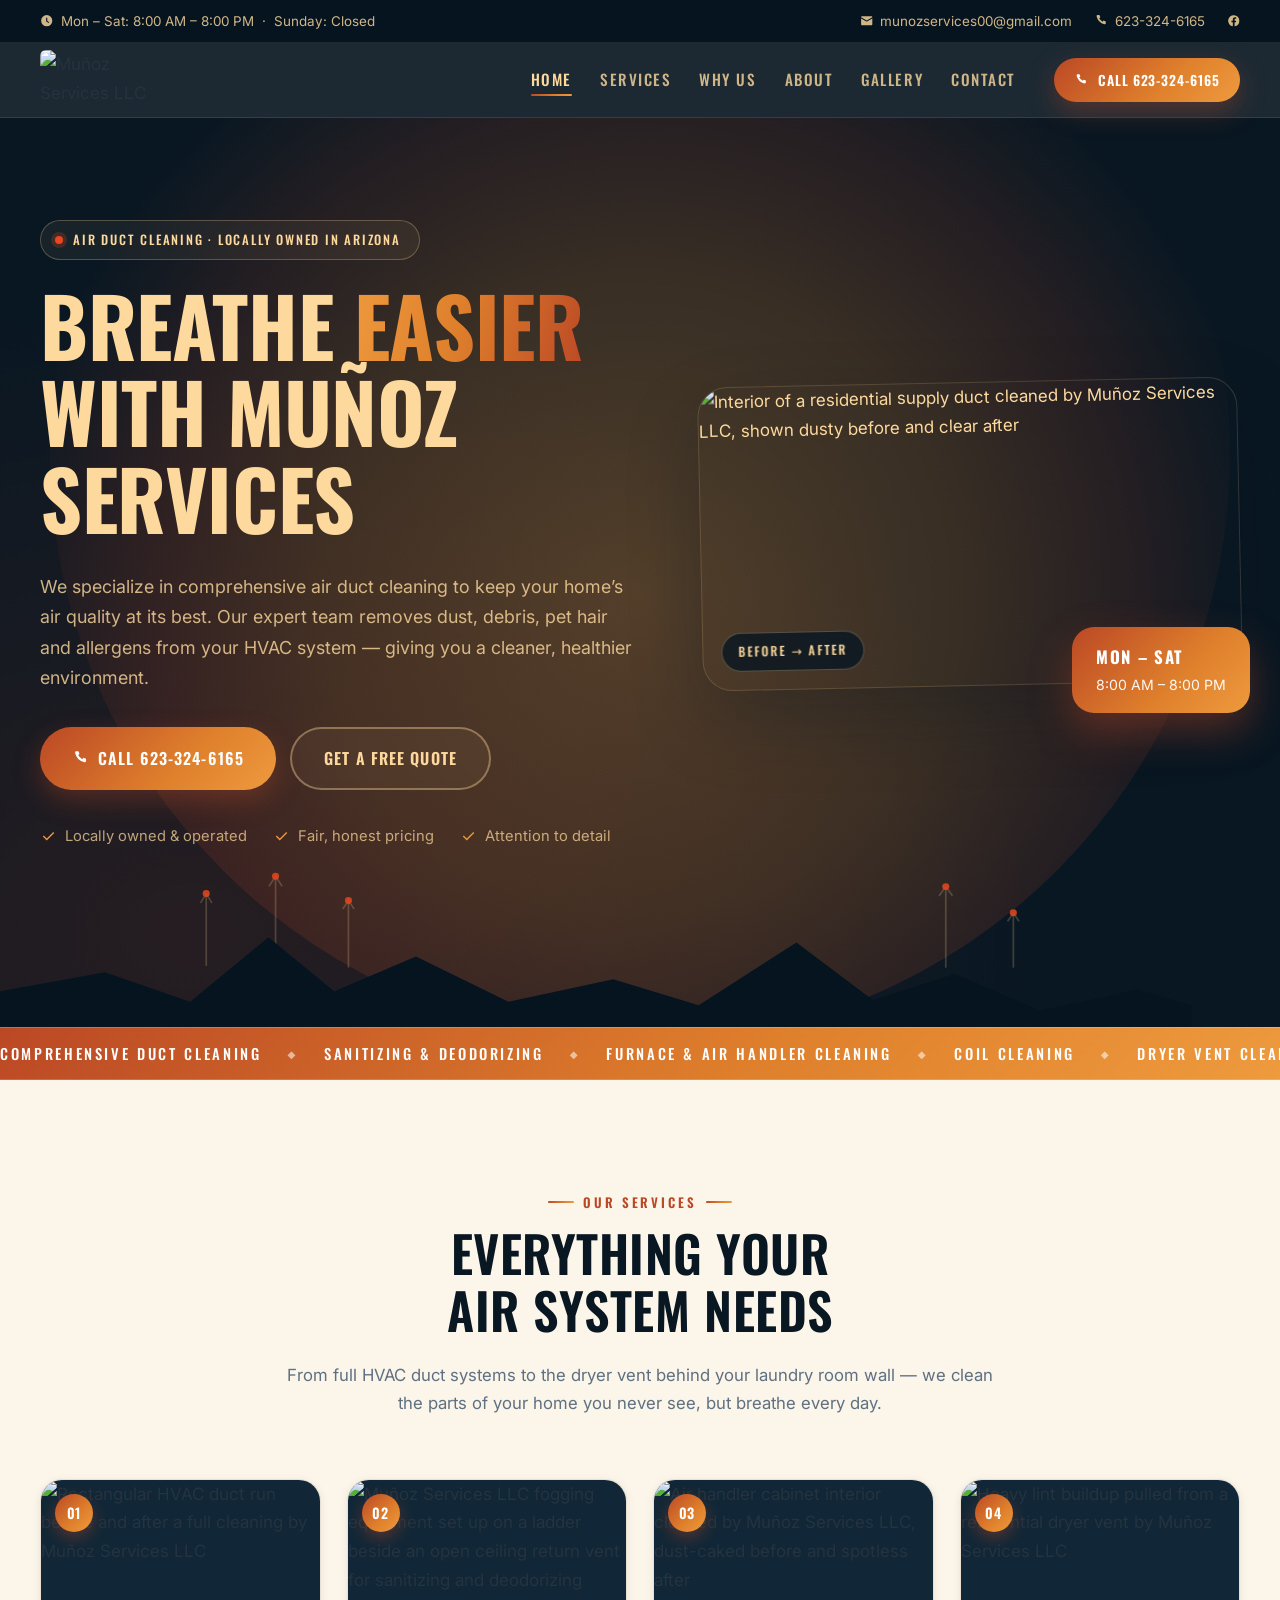
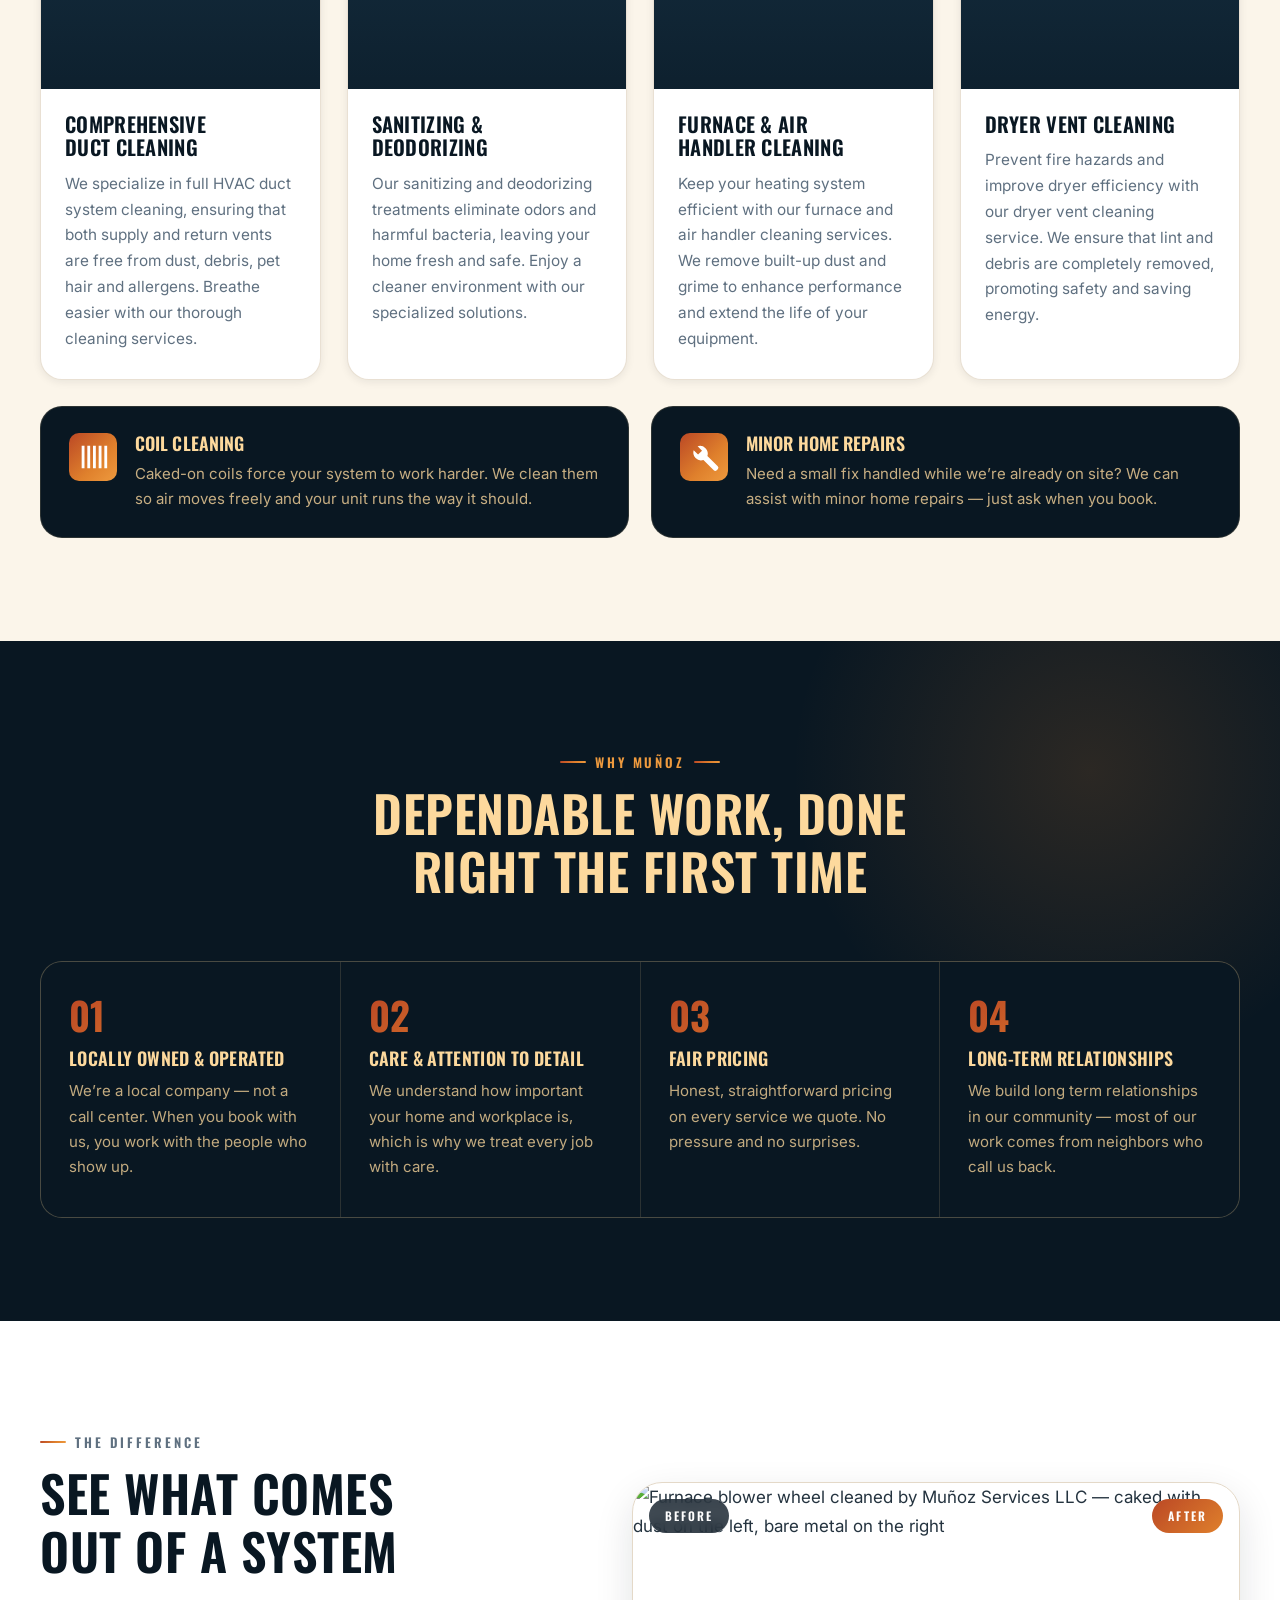
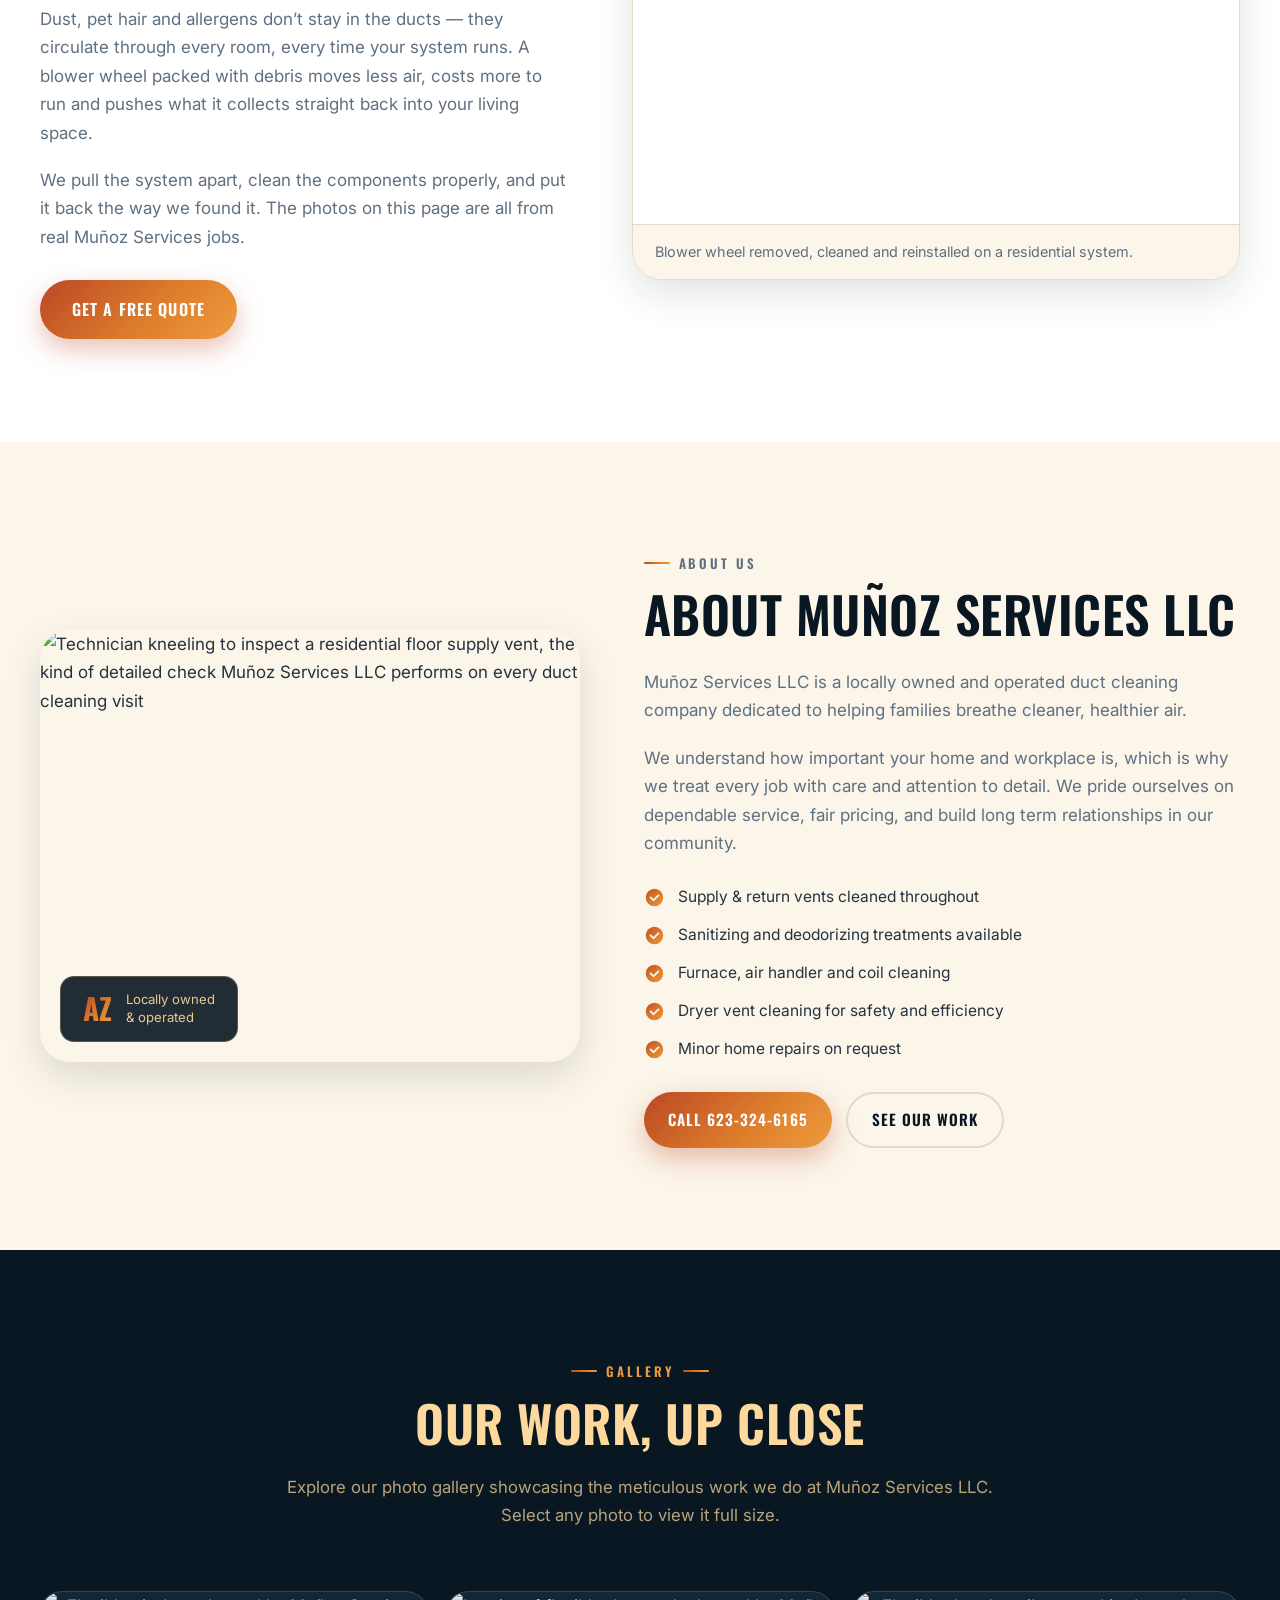
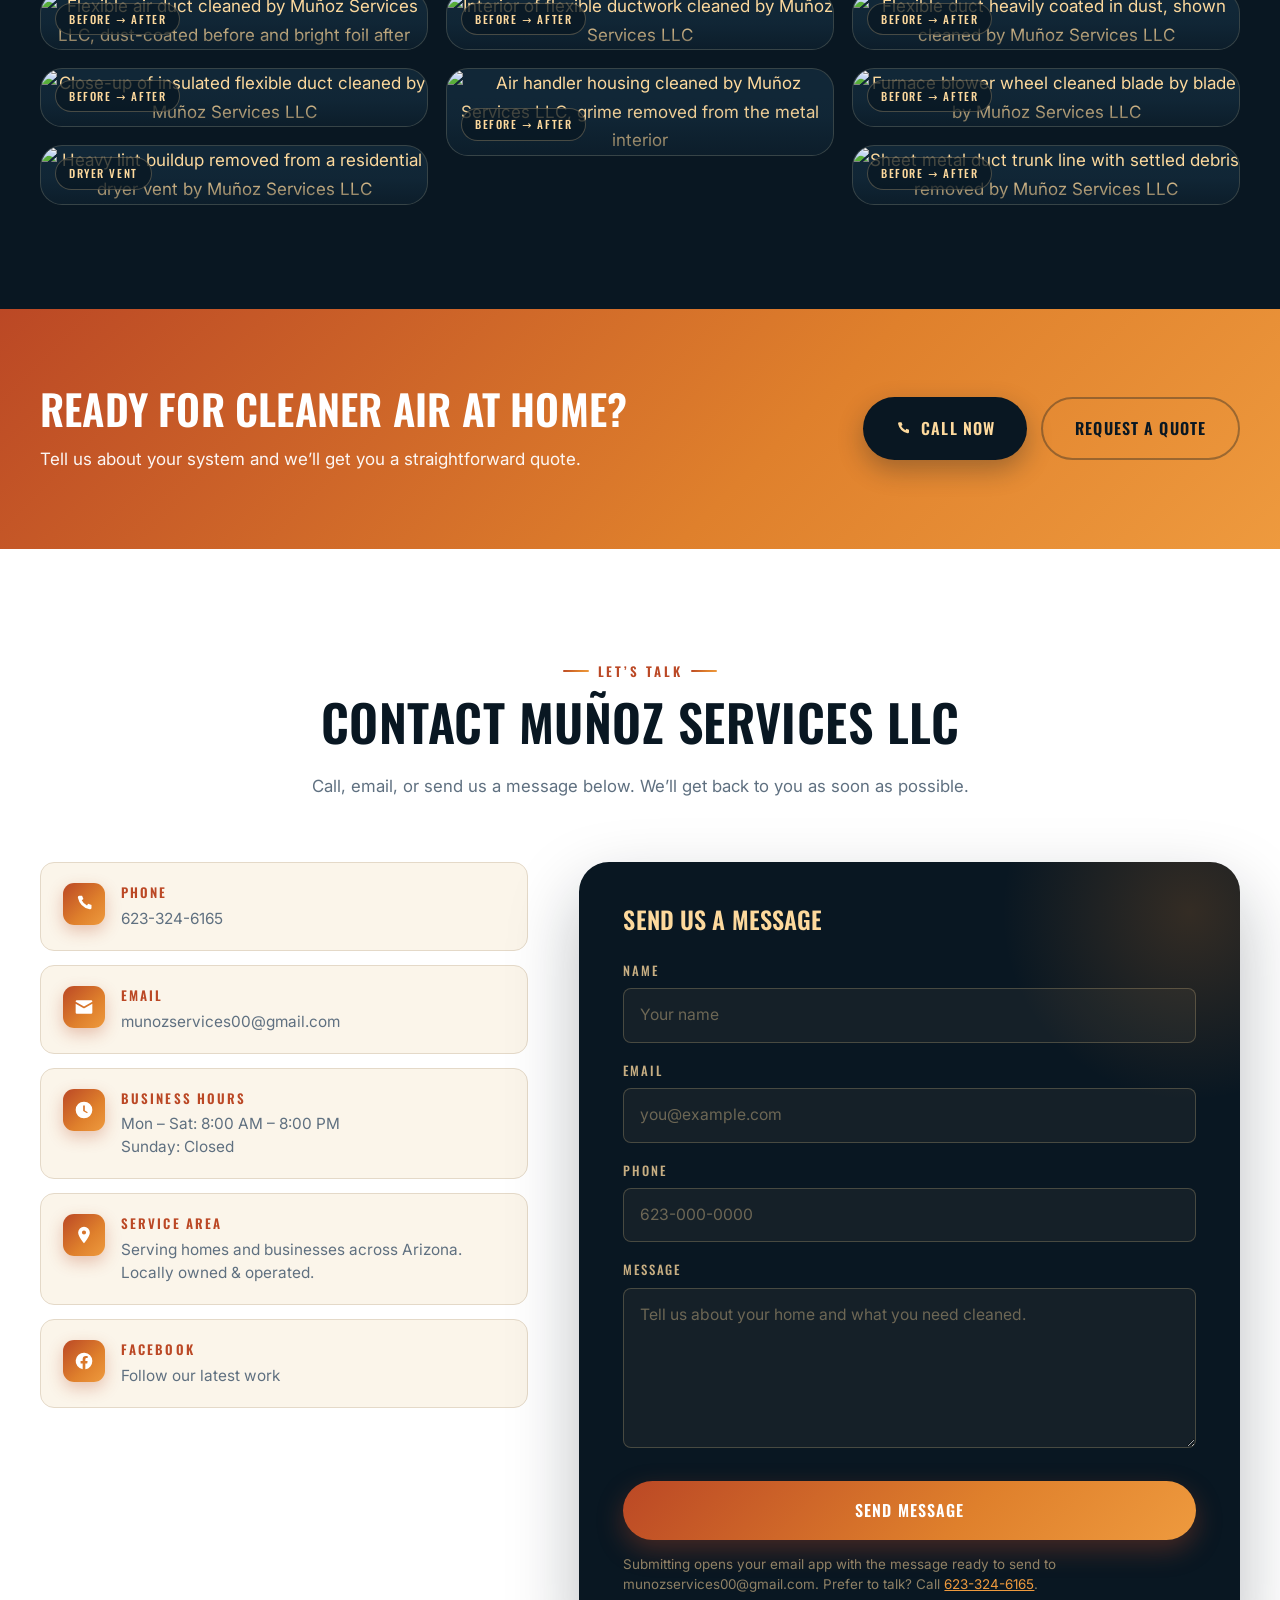
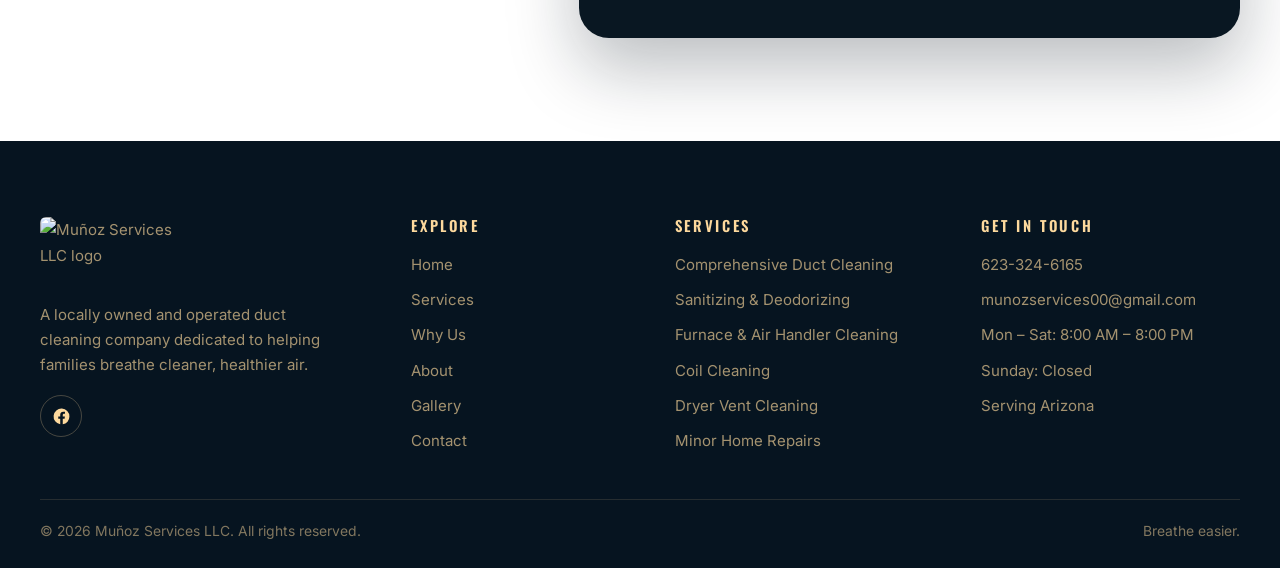
==== commit d02cc20d: "edit: The photos in the before and after should be shown full because it looks" ====
--- a/index.html
+++ b/index.html
@@ -496,7 +496,7 @@
           <button class="tile" type="button"
                   data-src="https://irp.cdn-website.com/c324059b/dms3rep/multi/opt/1000000038-1920w.jpg"
                   data-caption="Debris cleared from the floor of a sheet-metal duct trunk line.">
-            <img class="tile__img--lower" src="https://irp.cdn-website.com/c324059b/dms3rep/multi/opt/1000000038-1920w.jpg"
+            <img src="https://irp.cdn-website.com/c324059b/dms3rep/multi/opt/1000000038-1920w.jpg"
                  alt="Sheet metal duct trunk line with settled debris removed by Muñoz Services LLC"
                  loading="lazy" decoding="async">
             <span class="tile__tag">Before → After</span>
--- a/styles.css
+++ b/styles.css
@@ -532,10 +532,11 @@
   transition: transform .5s var(--ease);
 }
 .shot:hover { transform: rotate(0deg); }
+/* Shown in full — this is a before/after photo, so nothing is cropped. */
 .shot img {
+  display: block;
   width: 100%;
-  aspect-ratio: 16 / 10;
-  object-fit: cover;
+  height: auto;
 }
 .shot__tag {
   position: absolute;
@@ -627,10 +628,13 @@
 .card:hover { transform: translateY(-7px); box-shadow: var(--shadow); }
 
 .card__media { position: relative; overflow: hidden; }
+/* contain (not cover) so the whole before/after frame stays visible while the
+   cards keep a uniform height. */
 .card__media img {
   width: 100%;
   aspect-ratio: 4 / 3;
-  object-fit: cover;
+  object-fit: contain;
+  background: var(--ink-3);
   transition: transform .6s var(--ease);
 }
 .card:hover .card__media img { transform: scale(1.06); }
@@ -786,10 +790,11 @@
   box-shadow: var(--shadow);
   border: 1px solid var(--line);
 }
+/* Full frame, uncropped, so the before and after halves are both readable. */
 .showcase__media img {
+  display: block;
   width: 100%;
-  aspect-ratio: 16 / 9;
-  object-fit: cover;
+  height: auto;
 }
 .showcase__media figcaption {
   padding: 15px 22px;
@@ -899,22 +904,22 @@
   color: var(--cream);
 }
 
+/* Masonry columns instead of fixed-height rows: every photo is shown in full
+   at its own aspect ratio, so the before and after halves are never cropped. */
 .grid {
-  display: grid;
-  grid-template-columns: repeat(4, 1fr);
-  grid-auto-rows: 210px;
-  gap: 18px;
-  /* dense packing stops the row-spanning tall tile from leaving a hole */
-  grid-auto-flow: dense;
-}
-.grid__item--wide { grid-column: span 2; }
-.grid__item--tall { grid-row: span 2; }
+  column-count: 3;
+  column-gap: 18px;
+}
+.grid__item {
+  break-inside: avoid;
+  -webkit-column-break-inside: avoid;
+  margin: 0 0 18px;
+}
 
 .tile {
   position: relative;
   display: block;
   width: 100%;
-  height: 100%;
   padding: 0;
   border-radius: var(--r-lg);
   overflow: hidden;
@@ -923,14 +928,11 @@
   transition: transform .4s var(--ease), box-shadow .4s var(--ease), border-color .4s var(--ease);
 }
 .tile img {
+  display: block;
   width: 100%;
-  height: 100%;
-  object-fit: cover;
+  height: auto;
   transition: transform .6s var(--ease), filter .4s var(--ease);
 }
-/* This source photo is a vertical collage with letterbox bars baked in;
-   bias the crop so the tile lands on the photo, not the black. */
-.tile__img--lower { object-position: center 52%; }
 .tile::after {
   content: "";
   position: absolute;
@@ -945,7 +947,6 @@
   box-shadow: var(--shadow-lg);
   border-color: rgba(253, 217, 157, .4);
 }
-.tile:hover img { transform: scale(1.07); }
 .tile:hover::after { opacity: .95; }
 
 .tile__tag {
@@ -1298,7 +1299,6 @@
    RESPONSIVE
    ========================================================================== */
 @media (max-width: 1080px) {
-  .grid { grid-auto-rows: 180px; }
   .site-footer__grid { grid-template-columns: 1fr 1fr; }
 }
 
@@ -1365,11 +1365,10 @@
   .topbar__note { font-size: .8rem; }
 
   .grid {
-    grid-template-columns: repeat(2, 1fr);
-    grid-auto-rows: 160px;
-    gap: 12px;
+    column-count: 2;
+    column-gap: 12px;
   }
-  .grid__item--tall { grid-row: span 2; }
+  .grid__item { margin-bottom: 12px; }
 
   .cta-band__inner { flex-direction: column; align-items: flex-start; text-align: left; }
 
@@ -1390,8 +1389,7 @@
   .about__actions .btn,
   .cta-band__actions .btn { flex: 1 1 100%; }
 
-  .grid { grid-template-columns: 1fr; grid-auto-rows: 200px; }
-  .grid__item--wide, .grid__item--tall { grid-column: auto; grid-row: auto; }
+  .grid { column-count: 1; }
 
   .hero__chip { position: static; margin-top: 18px; justify-items: center; text-align: center; }
   .shot { transform: none; }
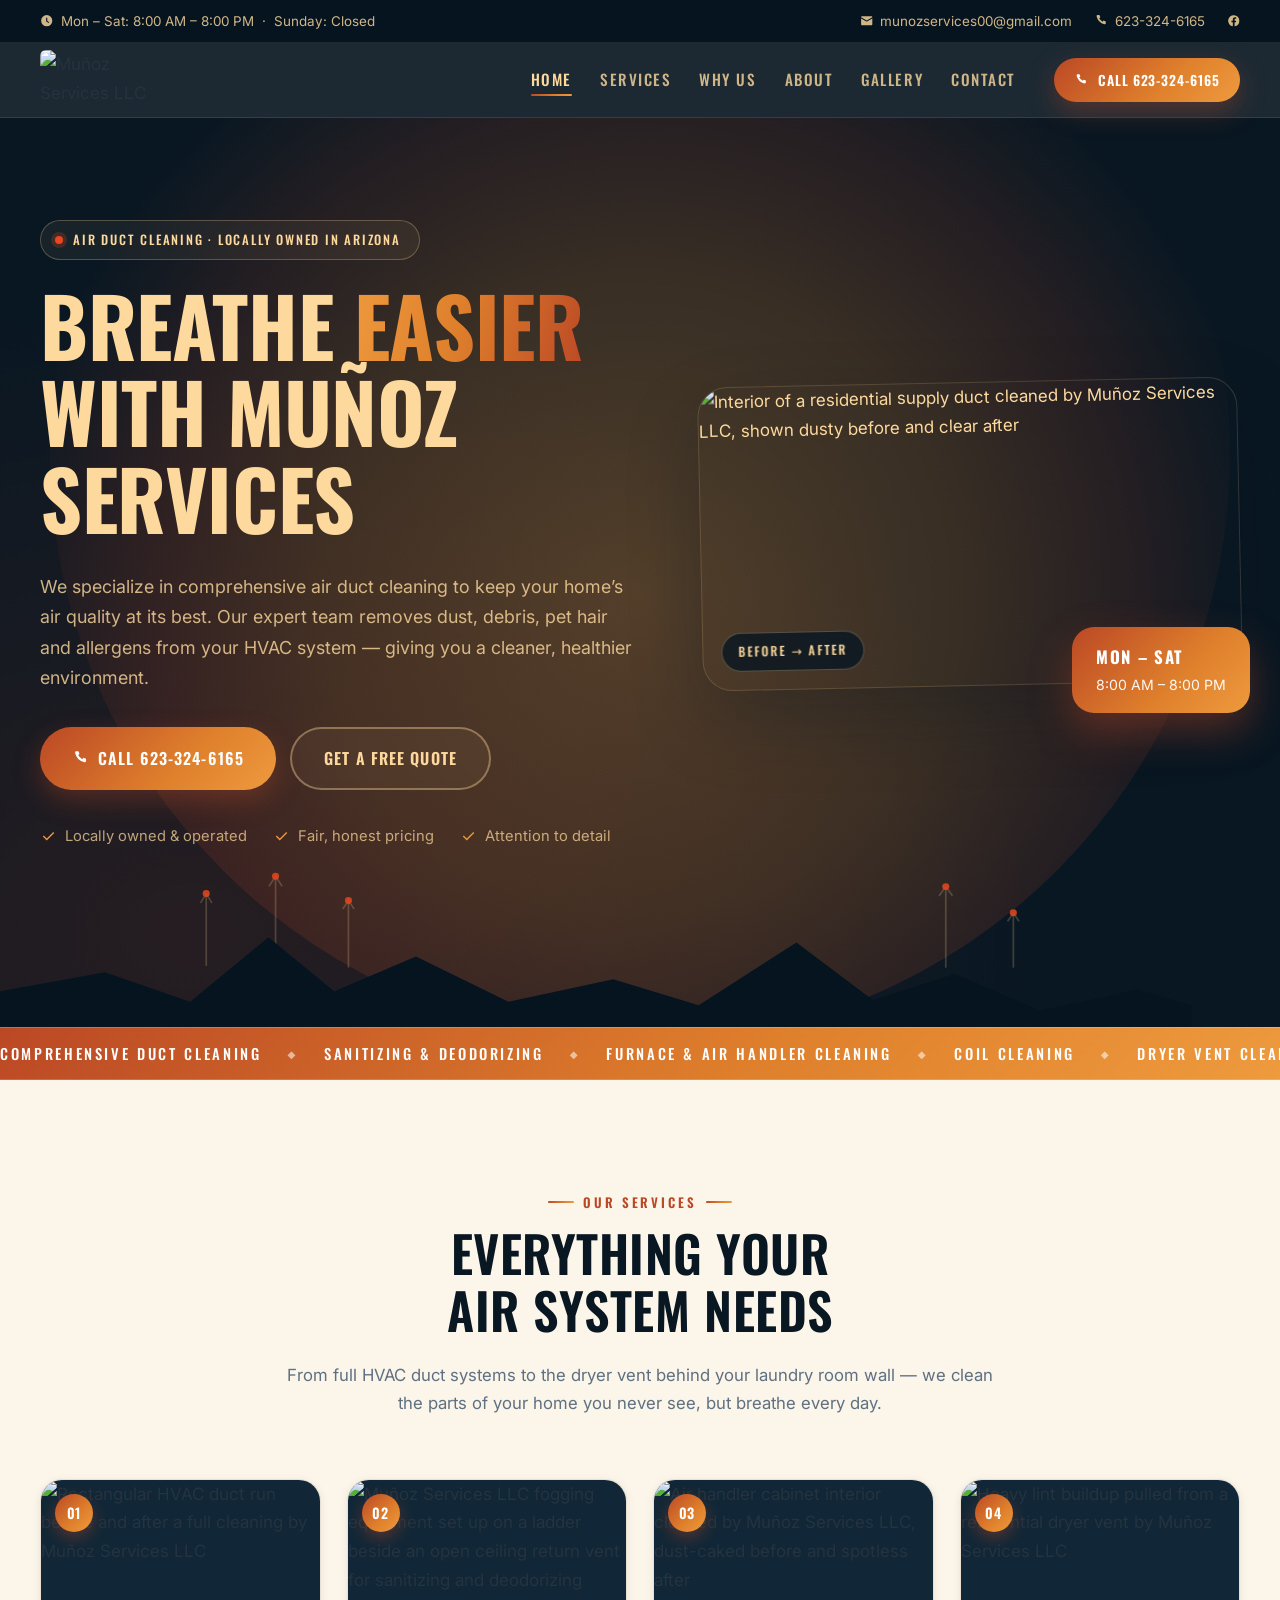
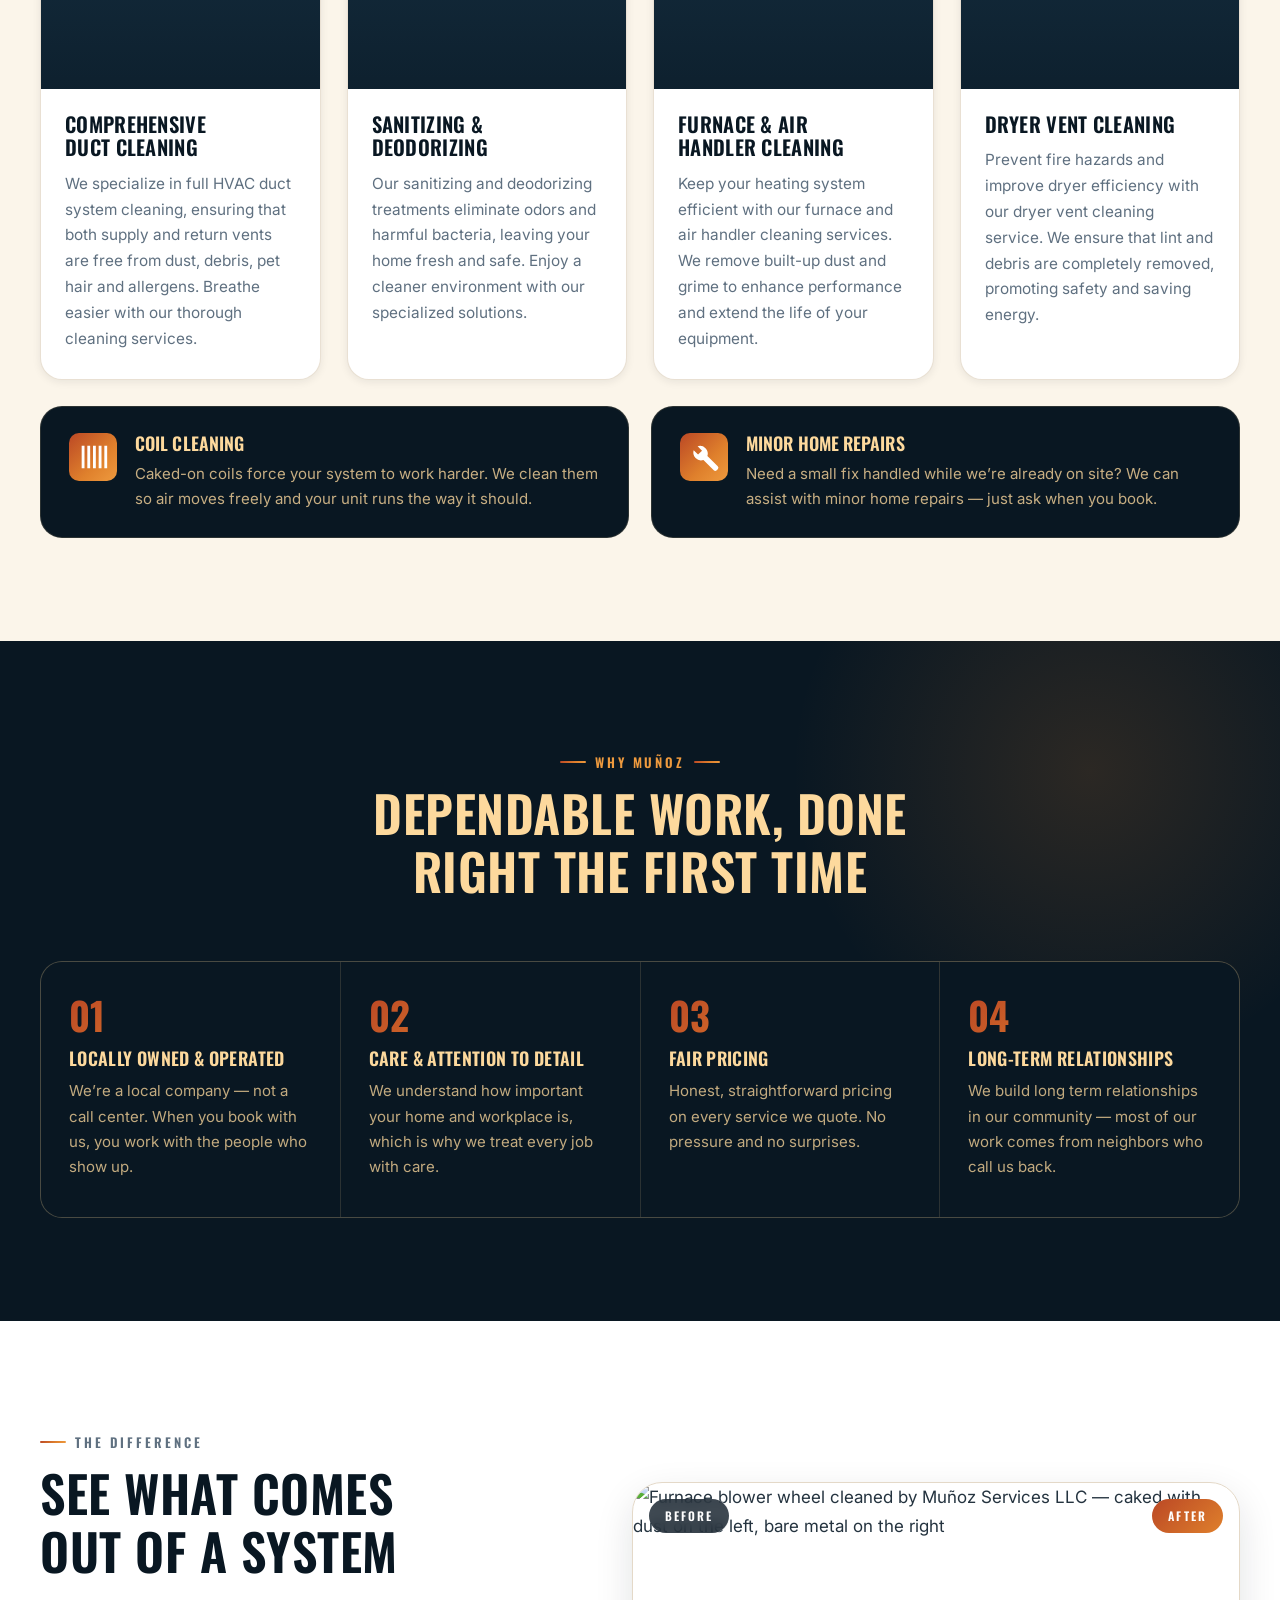
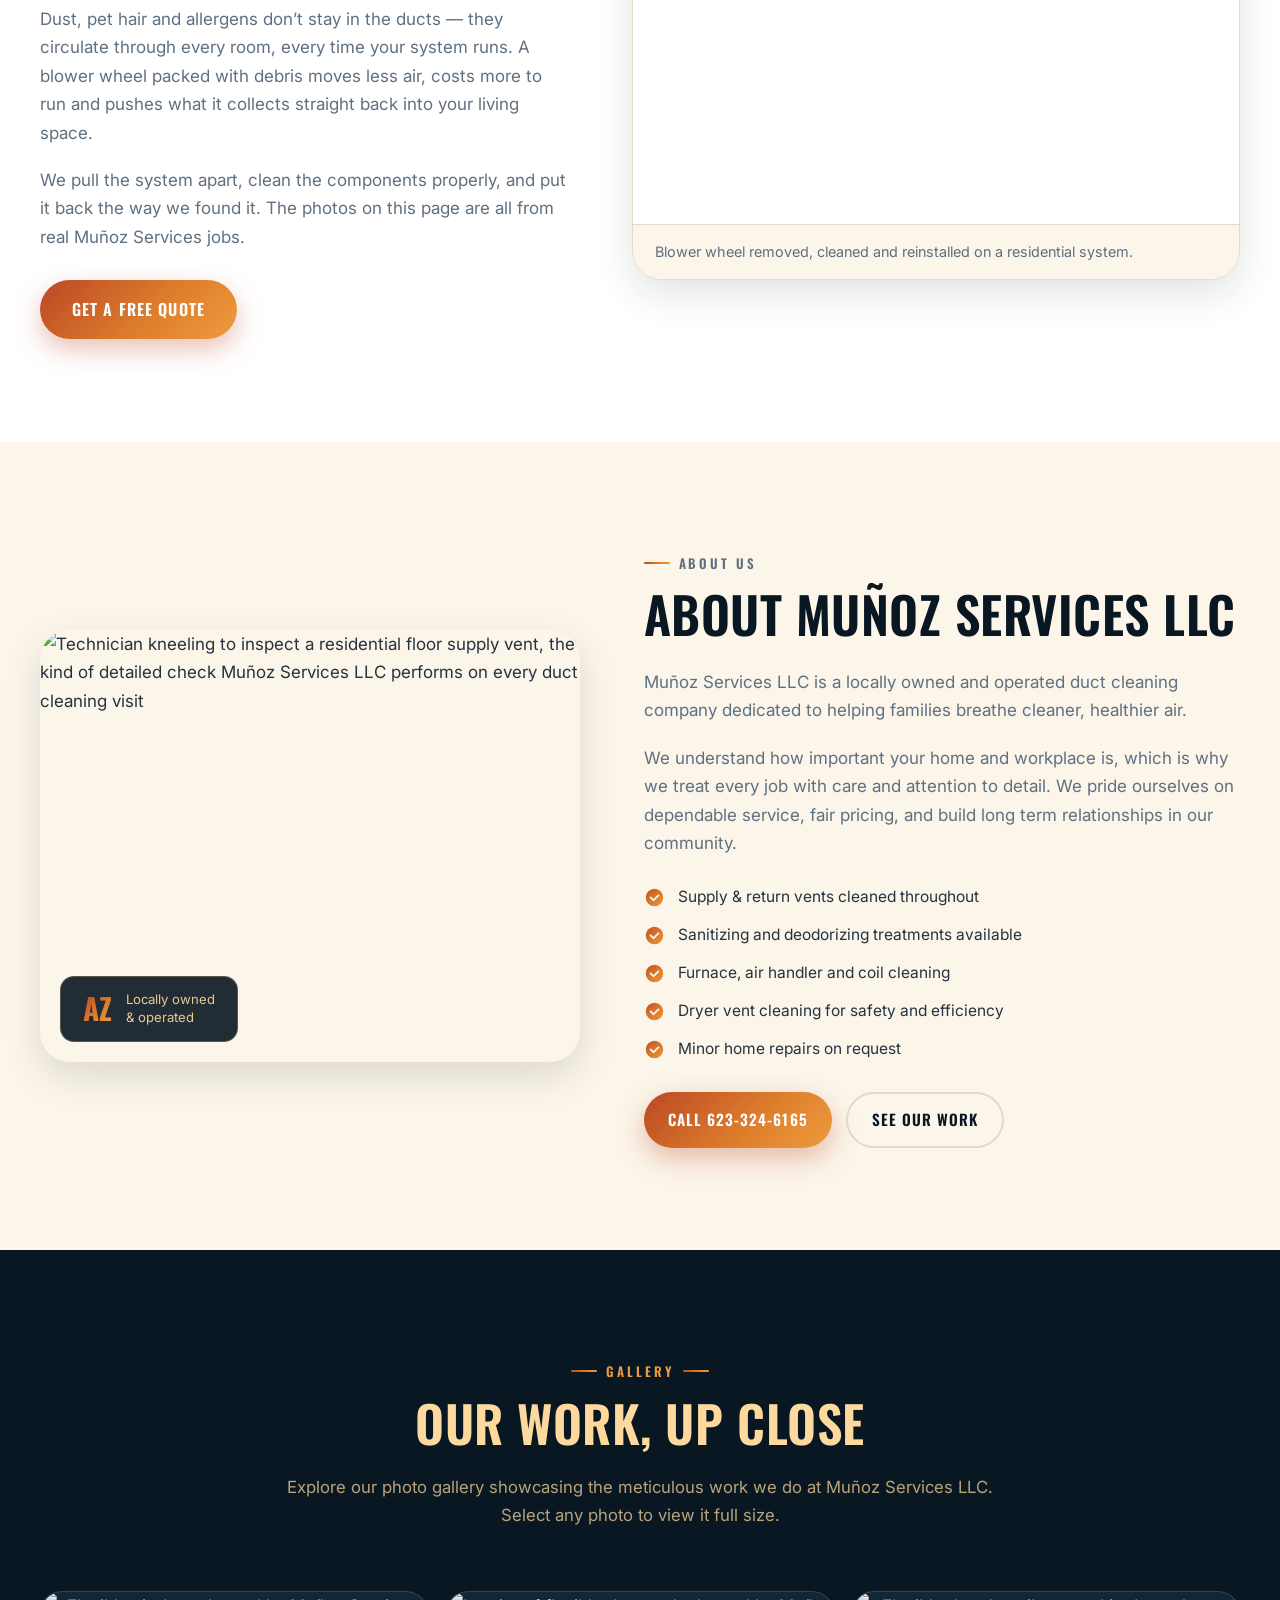
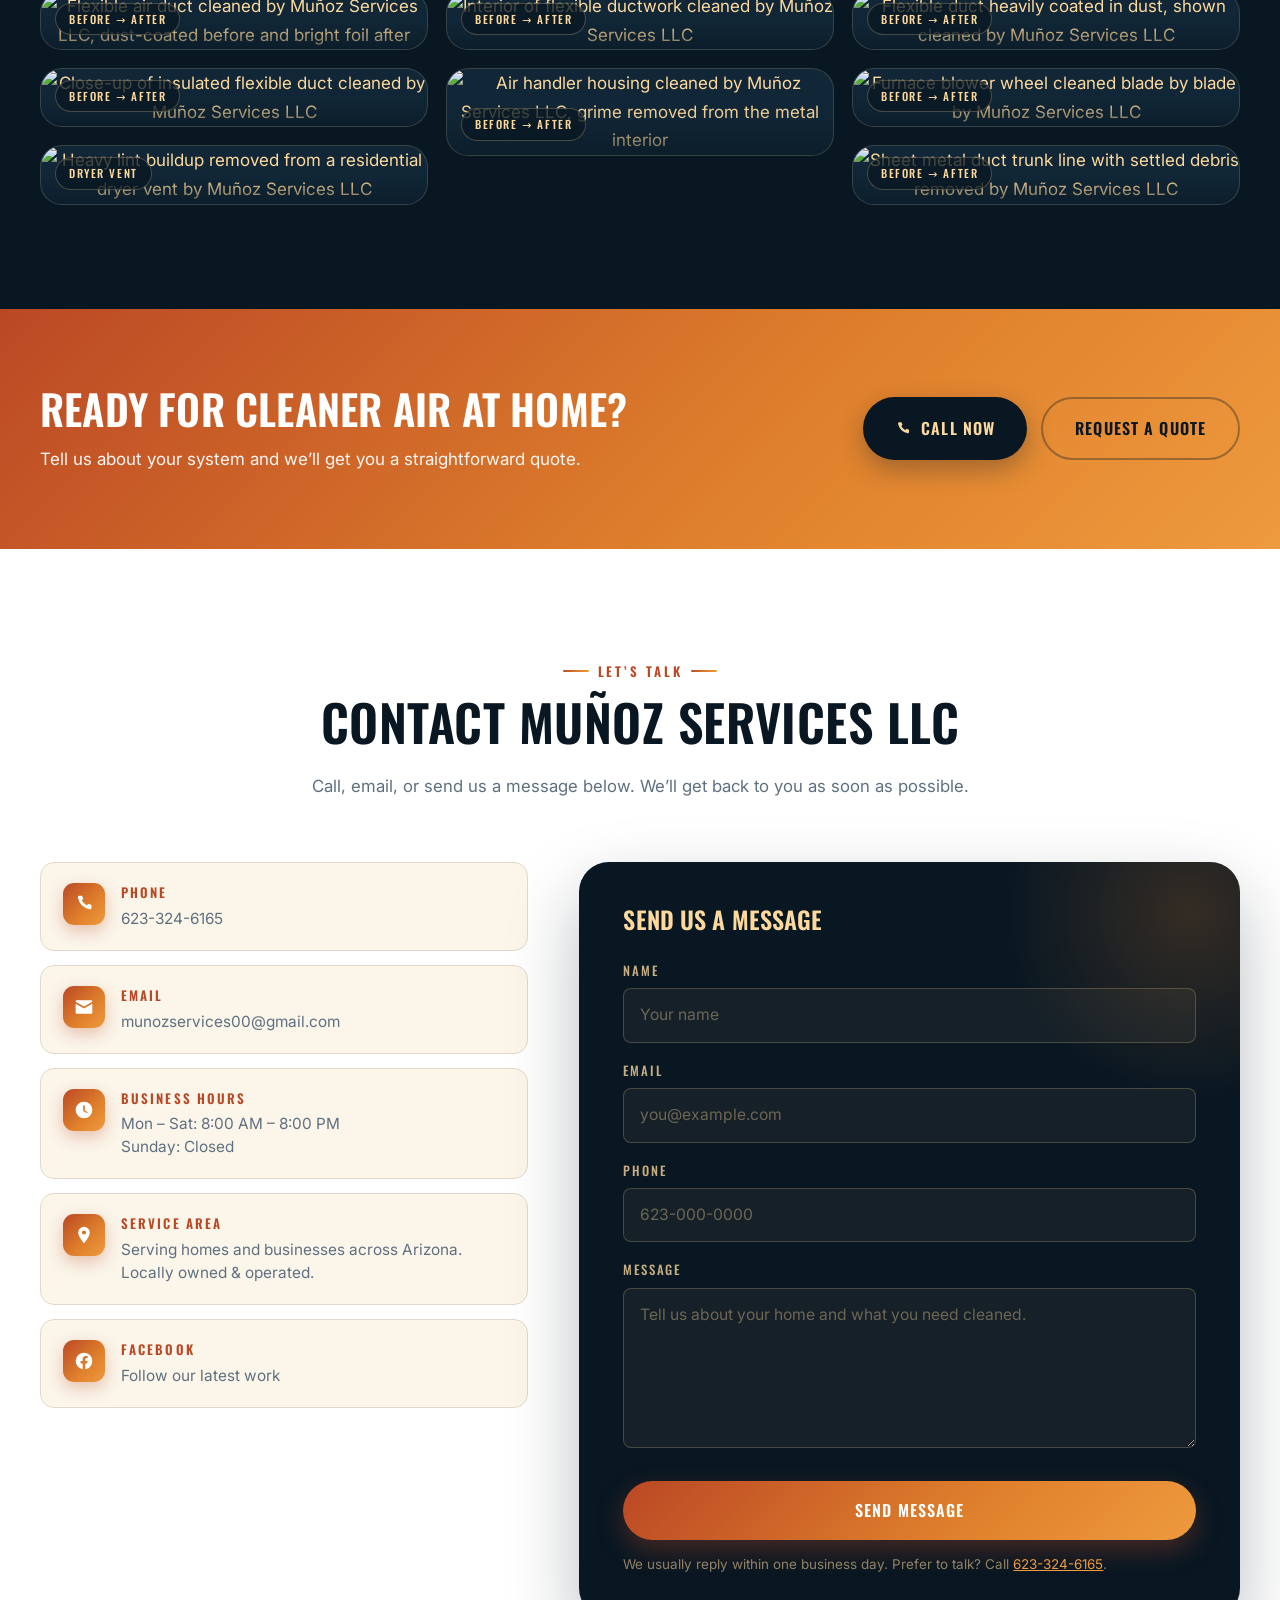
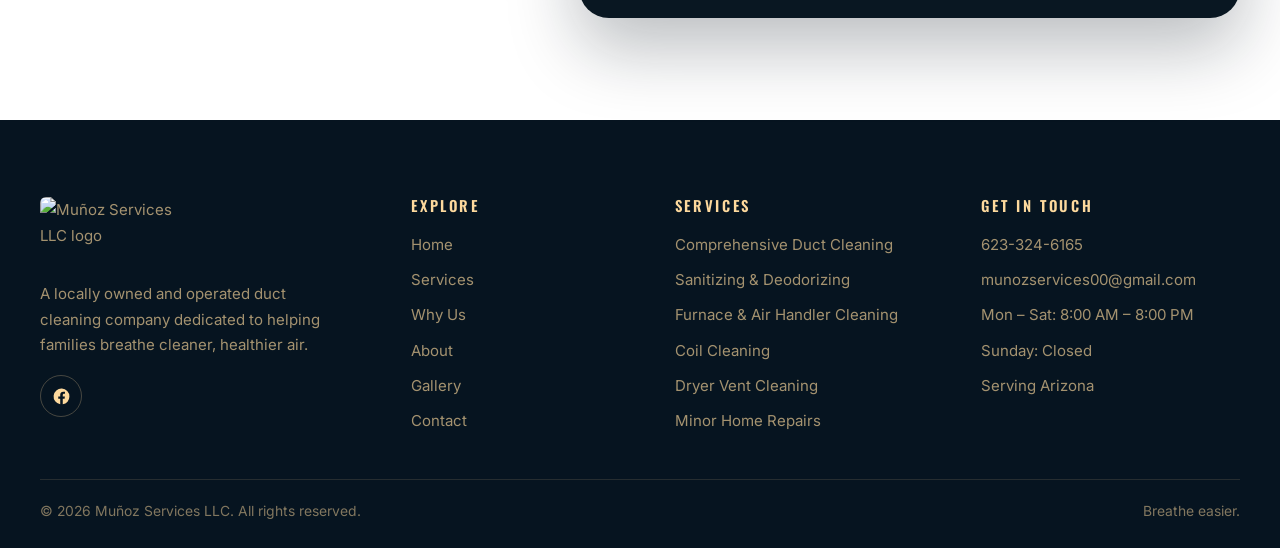
==== commit f4bfc0e0: "edit: Connect every contact/quote form on this site to GoHighLevel sub-account Form submissions now " ====
--- a/index.html
+++ b/index.html
@@ -571,7 +571,7 @@
         </div>
 
         <div class="contact__form-wrap reveal">
-          <form class="form" id="contact-form" novalidate>
+          <form class="form" id="contact-form" data-form-name="Contact Form" novalidate>
             <h3 class="form__title">Send us a message</h3>
 
             <div class="field">
@@ -601,8 +601,7 @@
             <button class="btn btn--solid btn--lg btn--block" type="submit">Send Message</button>
 
             <p class="form__note">
-              Submitting opens your email app with the message ready to send to
-              munozservices00@gmail.com. Prefer to talk? Call
+              We usually reply within one business day. Prefer to talk? Call
               <a href="tel:+16233246165">623-324-6165</a>.
             </p>
 
@@ -700,5 +699,6 @@
 
 <script src="script.js" defer></script>
 <script src="https://vision.leadrai.com/widget/loader.js" data-lv-widget data-kind="voice" data-widget="9d2f77b8-4225-4a85-9e9e-353768642ab9" async></script>
+<script src="https://vision.leadrai.com/widget/loader.js" data-lv-widget data-kind="chatbot" data-widget="69a27f38-c8ce-49ff-a9bd-a85eb9839396" async></script>
 </body>
 </html>
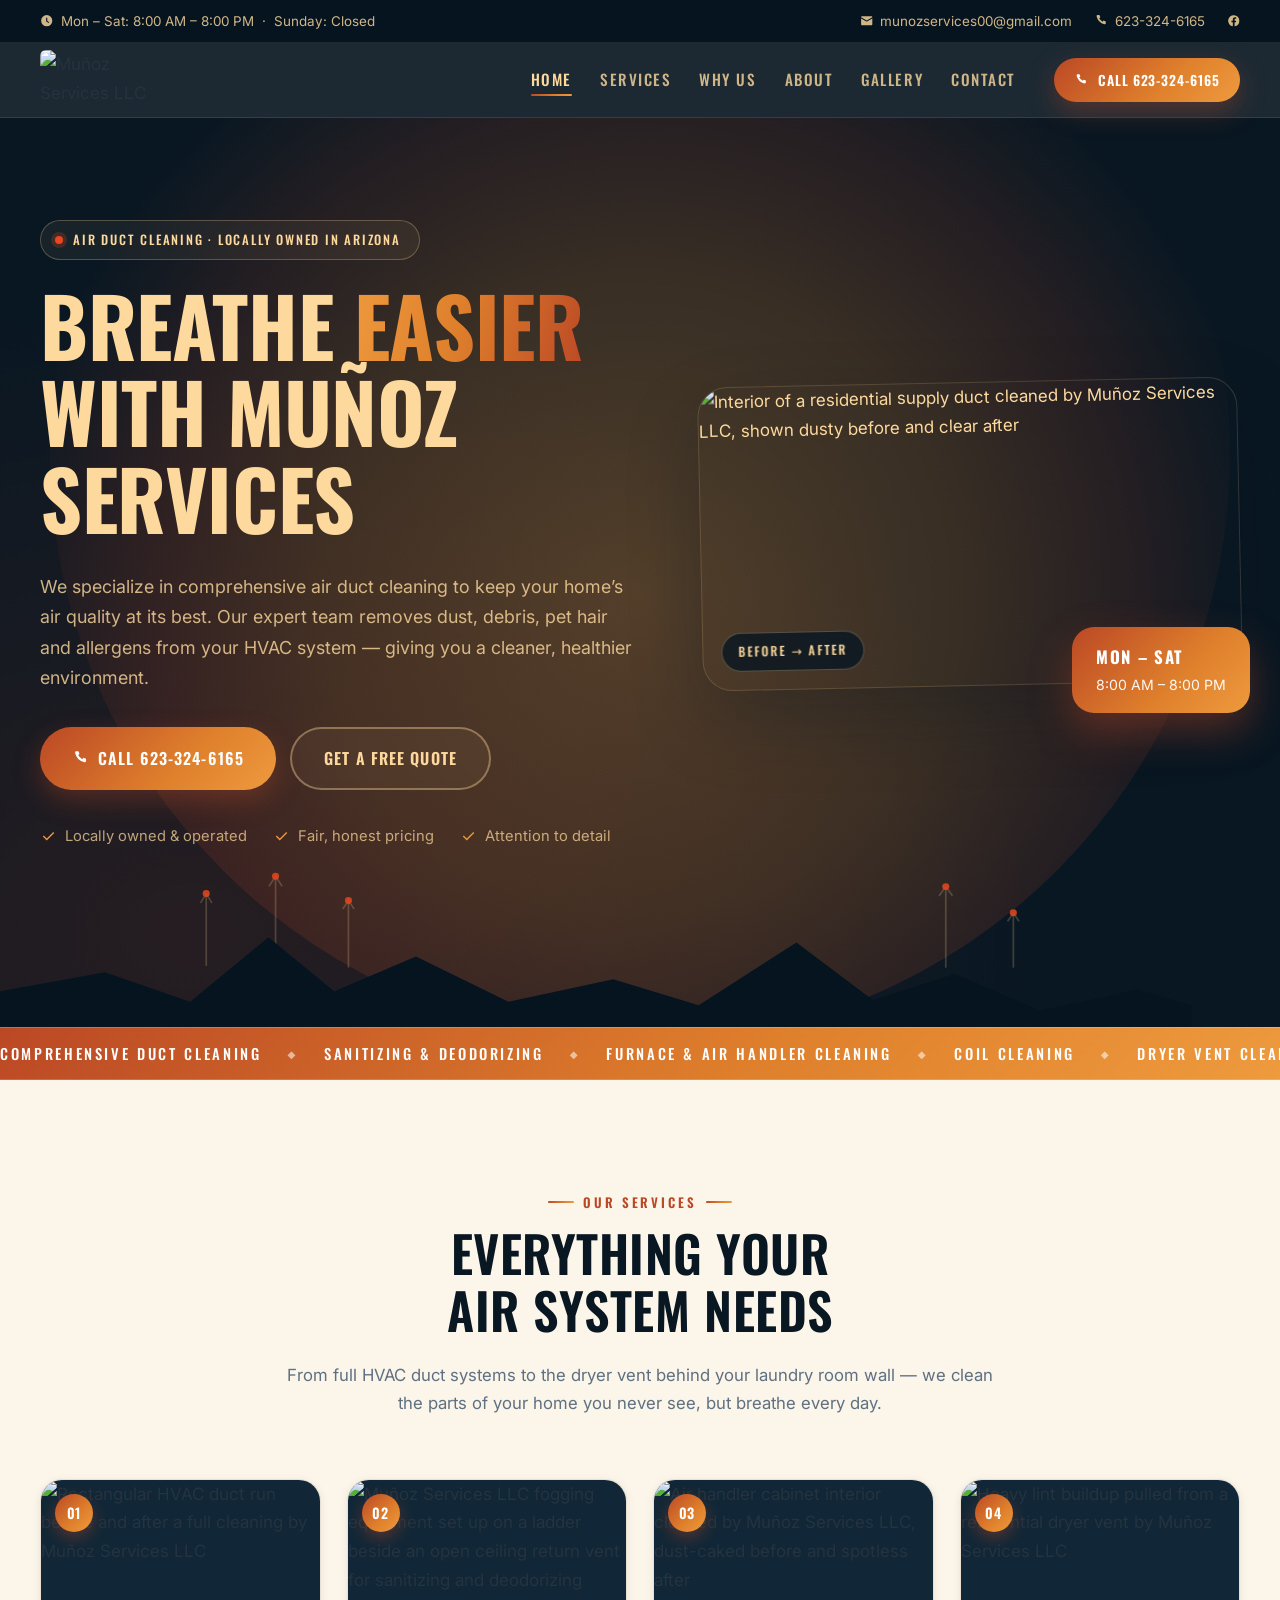
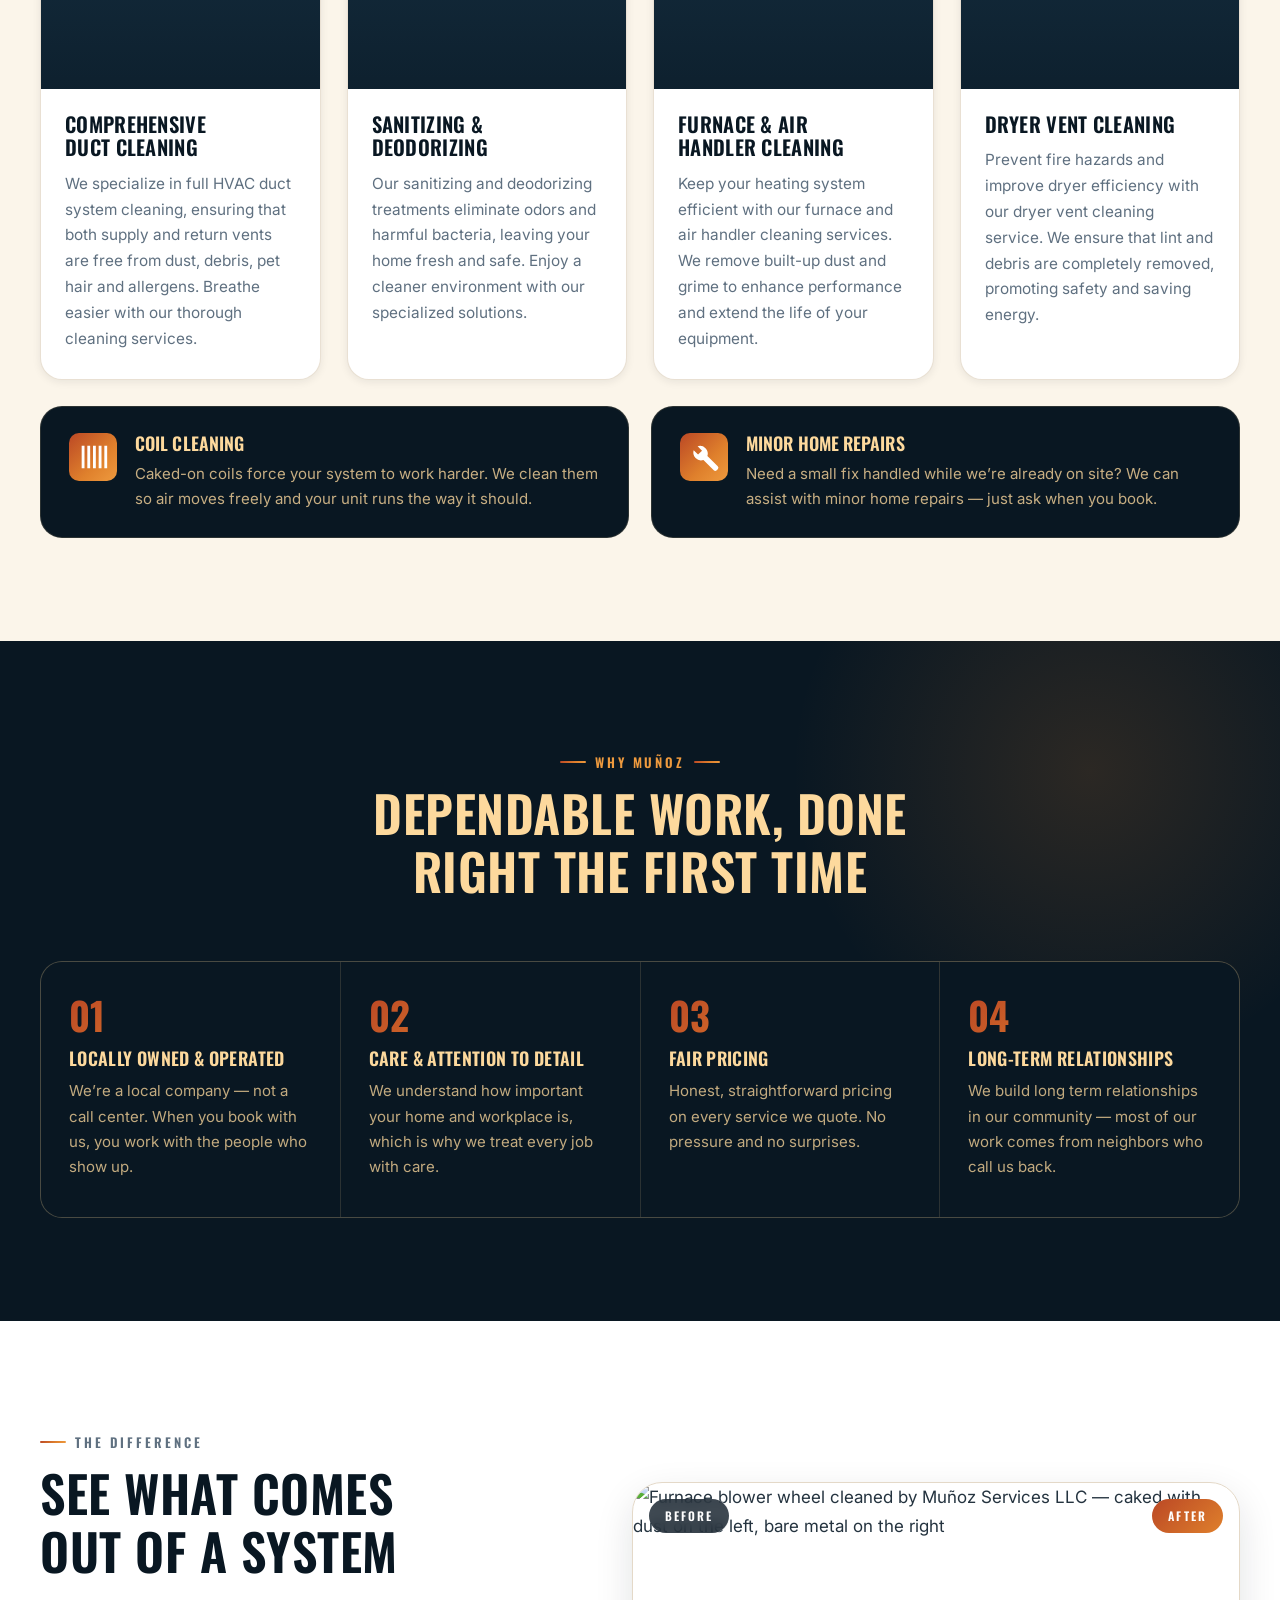
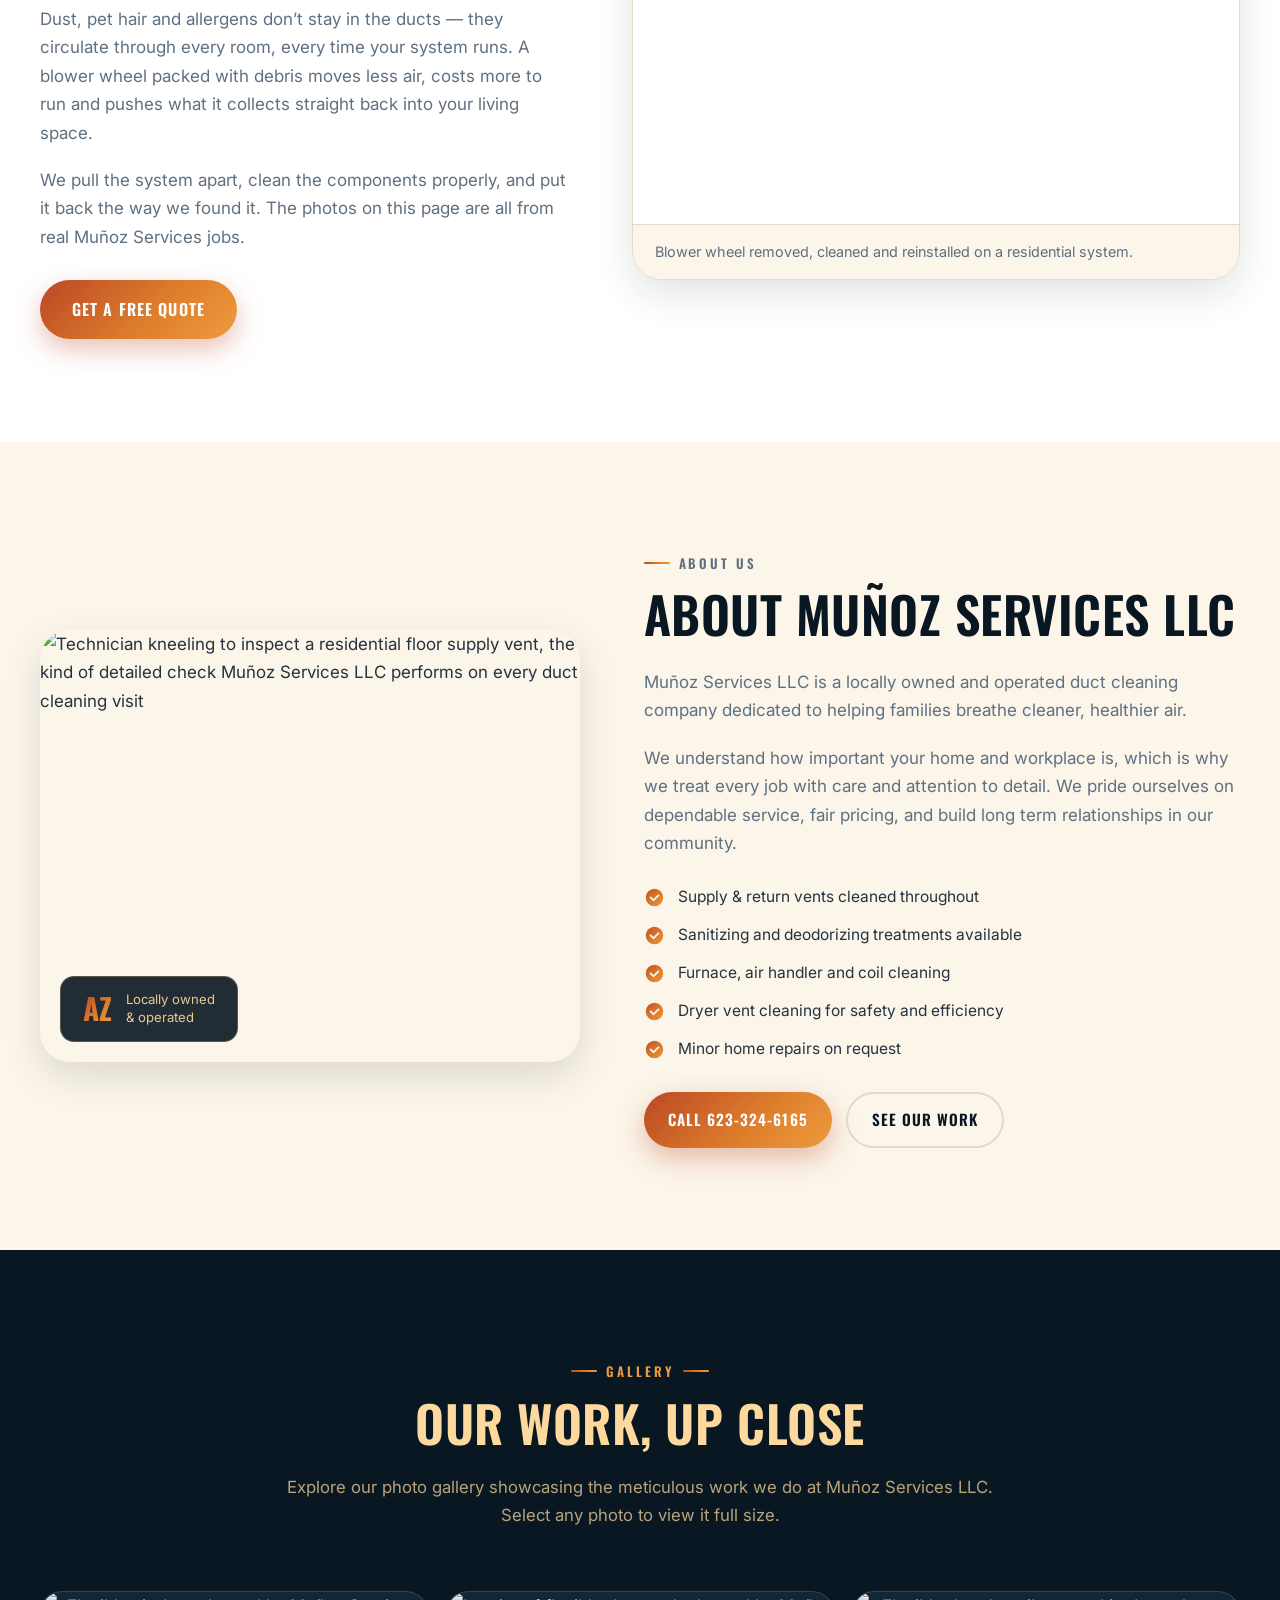
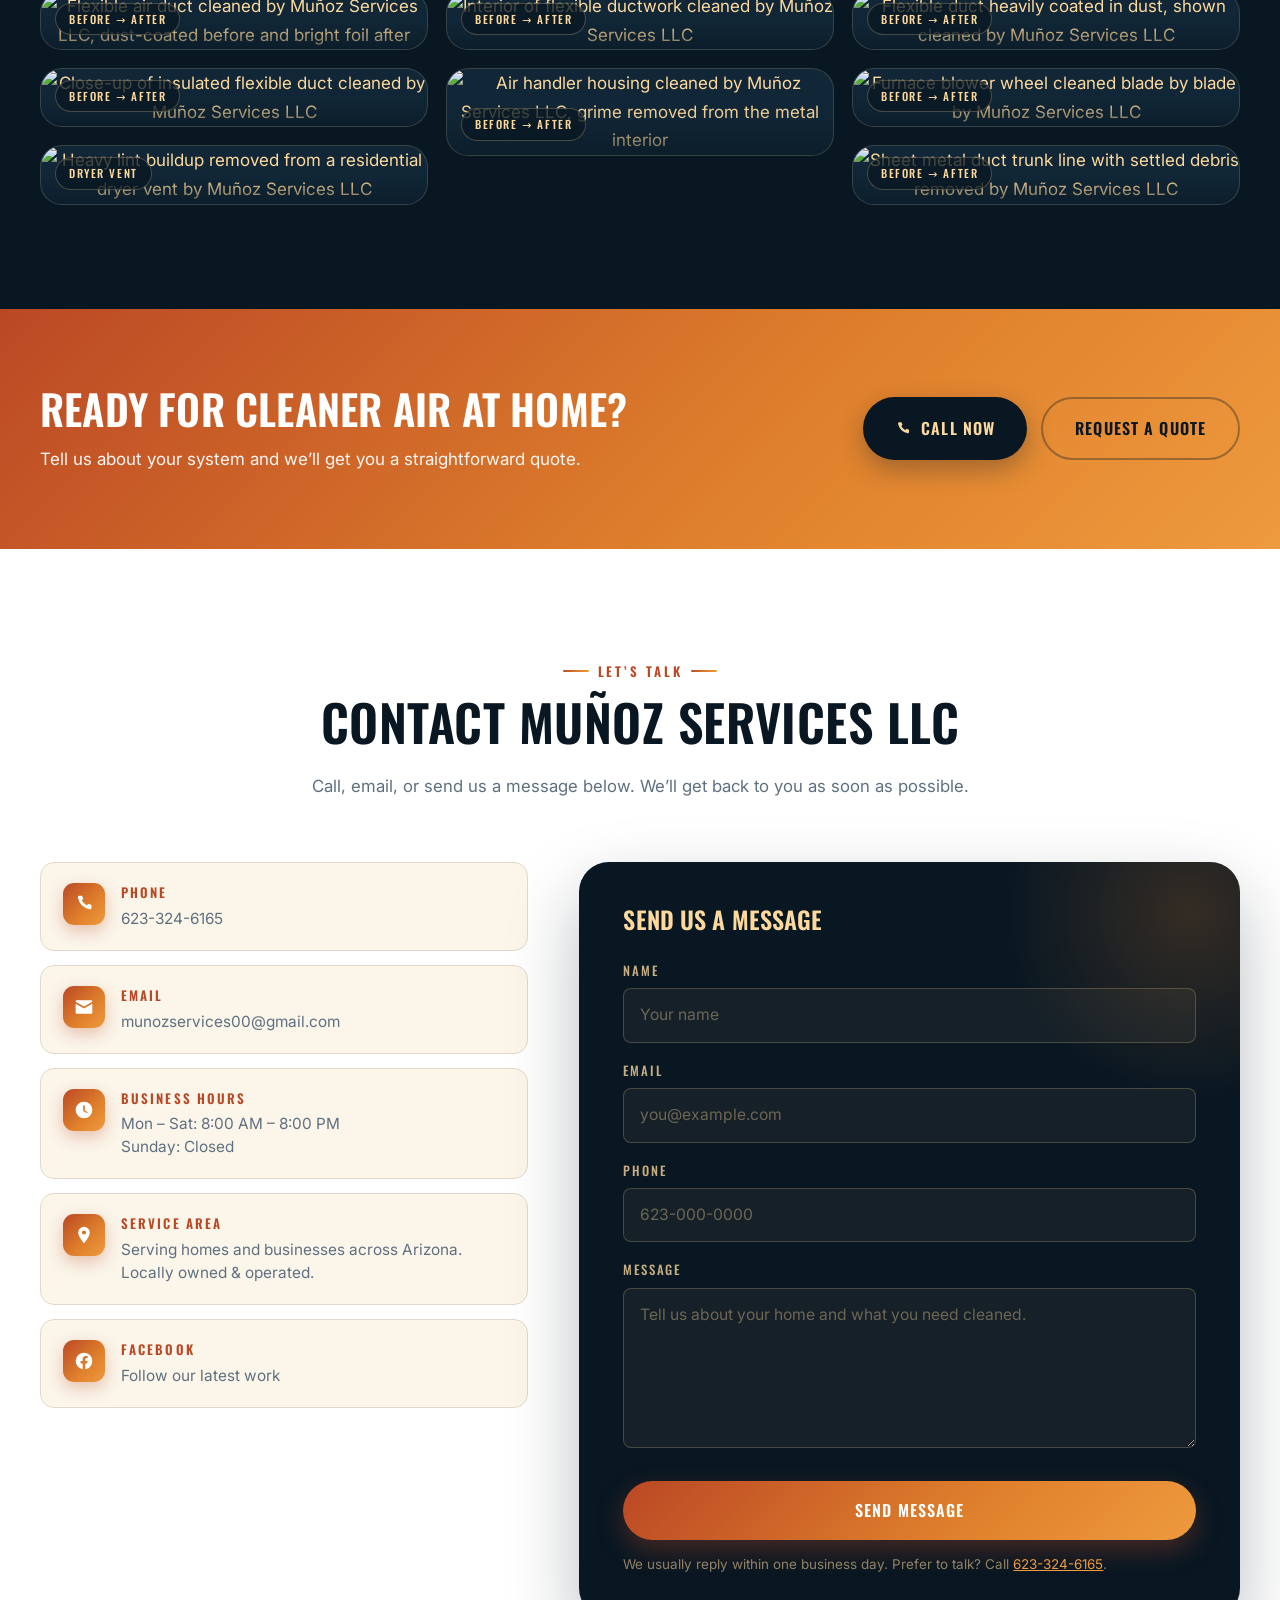
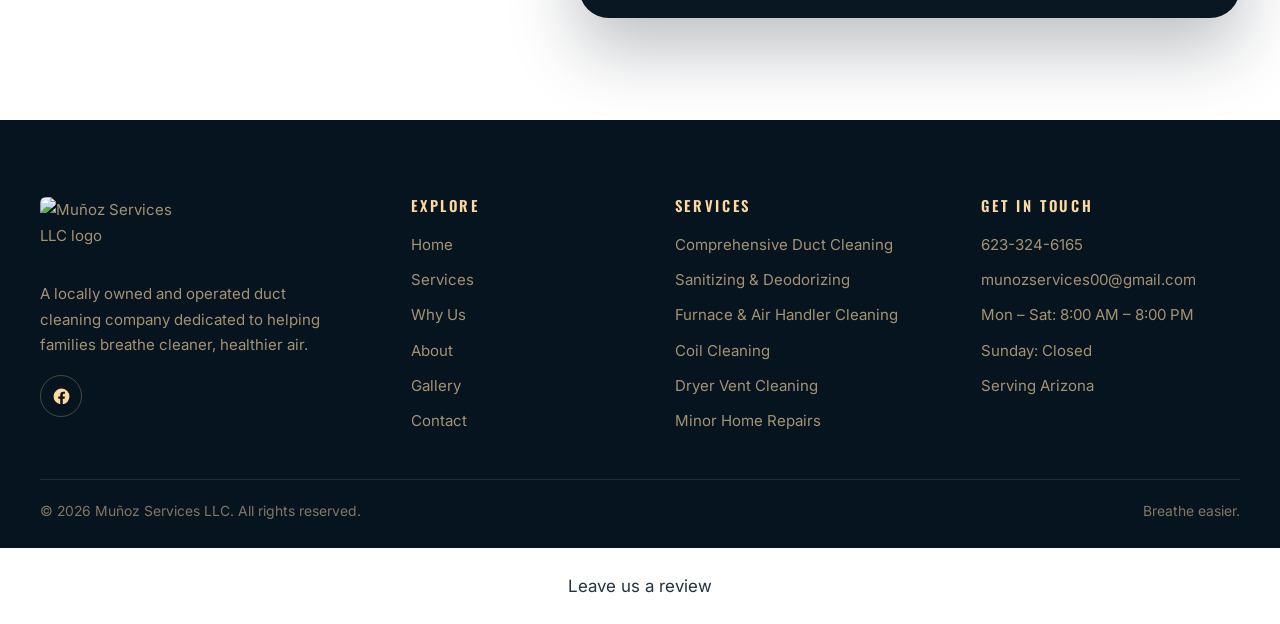
==== commit e2cef149: "feat: add review page link" ====
--- a/index.html
+++ b/index.html
@@ -571,8 +571,13 @@
         </div>
 
         <div class="contact__form-wrap reveal">
-          <form class="form" id="contact-form" data-form-name="Contact Form" novalidate>
+          <form class="form" id="contact-form" data-form-name="Contact Form" novalidate
+                method="POST" action="https://vision.leadrai.com/api/forms/323616ccff3c9180b5b14e31c0418b42">
             <h3 class="form__title">Send us a message</h3>
+
+            <input type="hidden" name="_form" value="Contact">
+            <input type="hidden" name="_page" id="form-page" value="">
+            <input type="text" name="_gotcha" tabindex="-1" autocomplete="off" style="display:none">
 
             <div class="field">
               <label for="name">Name</label>
@@ -700,5 +705,8 @@
 <script src="script.js" defer></script>
 <script src="https://vision.leadrai.com/widget/loader.js" data-lv-widget data-kind="voice" data-widget="9d2f77b8-4225-4a85-9e9e-353768642ab9" async></script>
 <script src="https://vision.leadrai.com/widget/loader.js" data-lv-widget data-kind="chatbot" data-widget="69a27f38-c8ce-49ff-a9bd-a85eb9839396" async></script>
+<script defer src="https://static.cloudflareinsights.com/beacon.min.js" data-cf-beacon='{"token": "0a932598fc5b4cc9baf156d875620bd1"}'></script>
+<script defer data-lv-track src="https://vision.leadrai.com/api/forms/323616ccff3c9180b5b14e31c0418b42/t.js"></script>
+<p data-lv-review="1" style="text-align:center;margin:24px 0"><a href="/review">Leave us a review</a></p>
 </body>
 </html>
